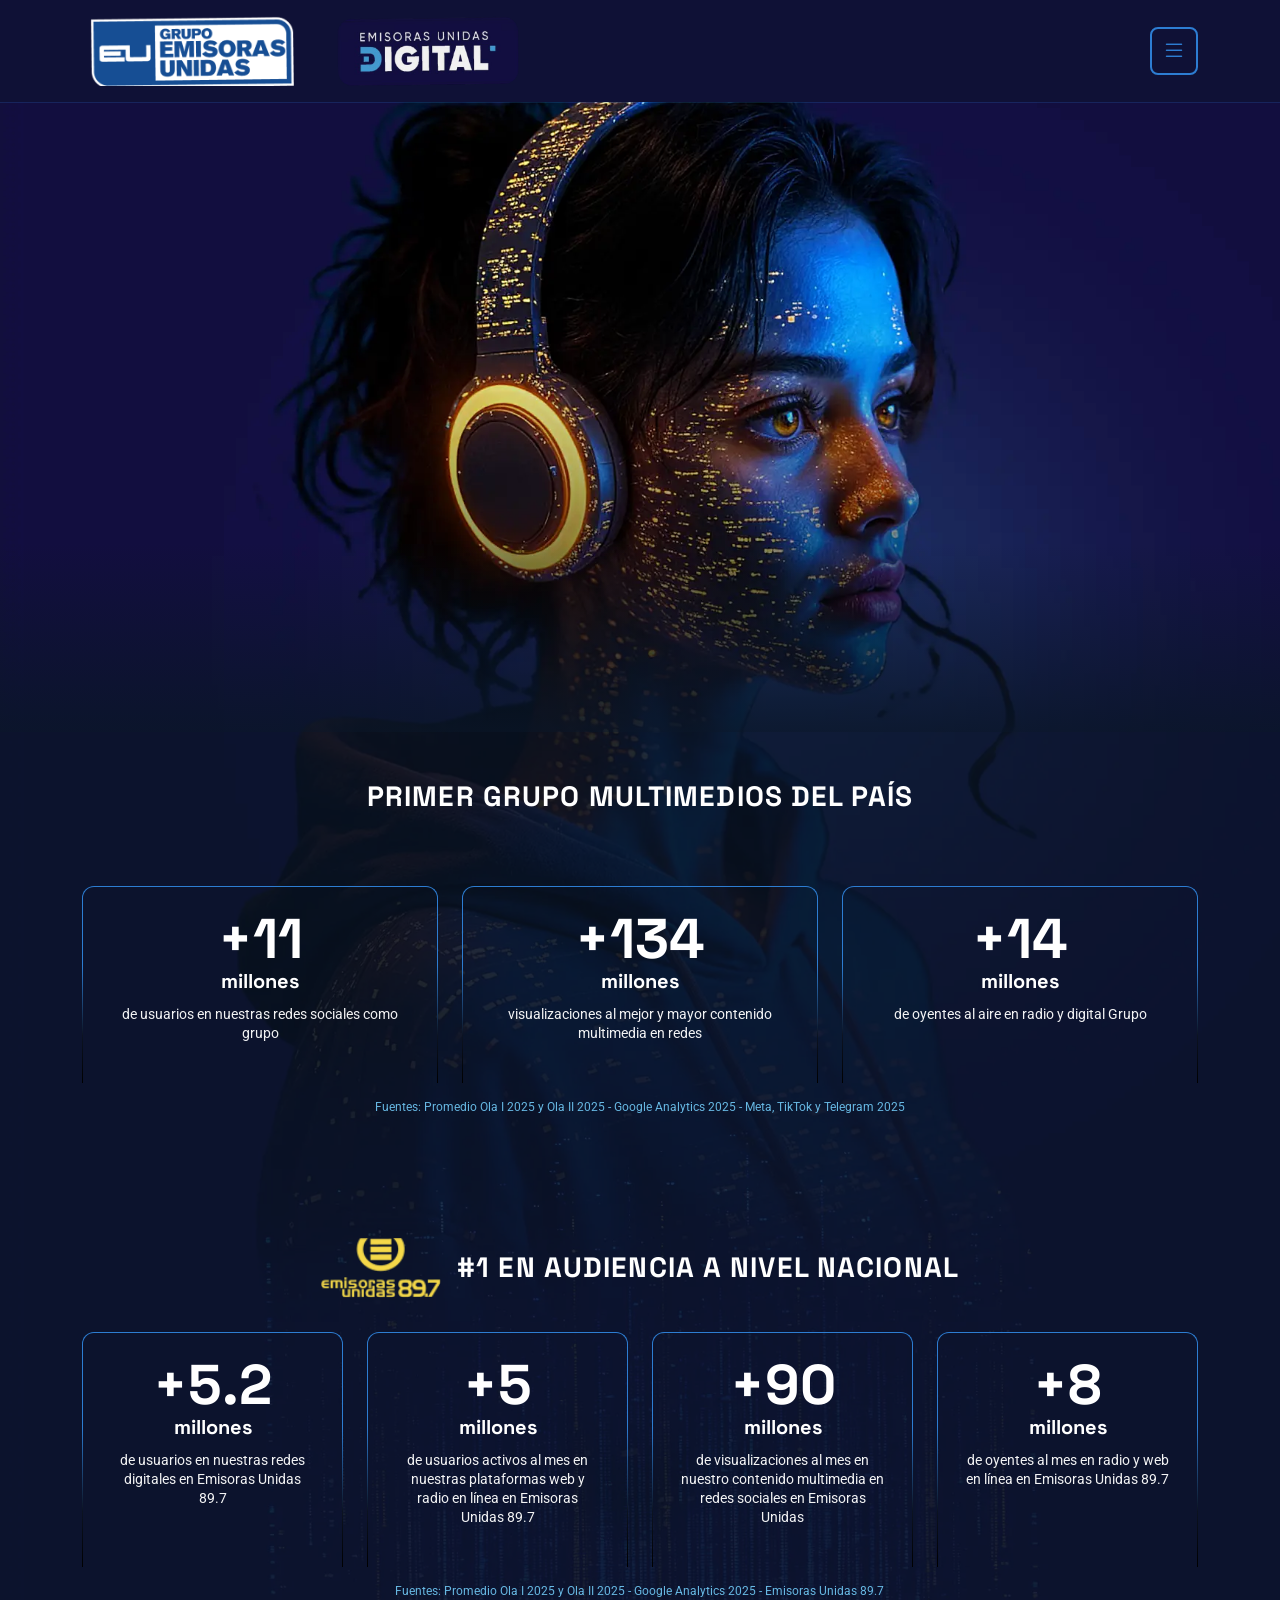
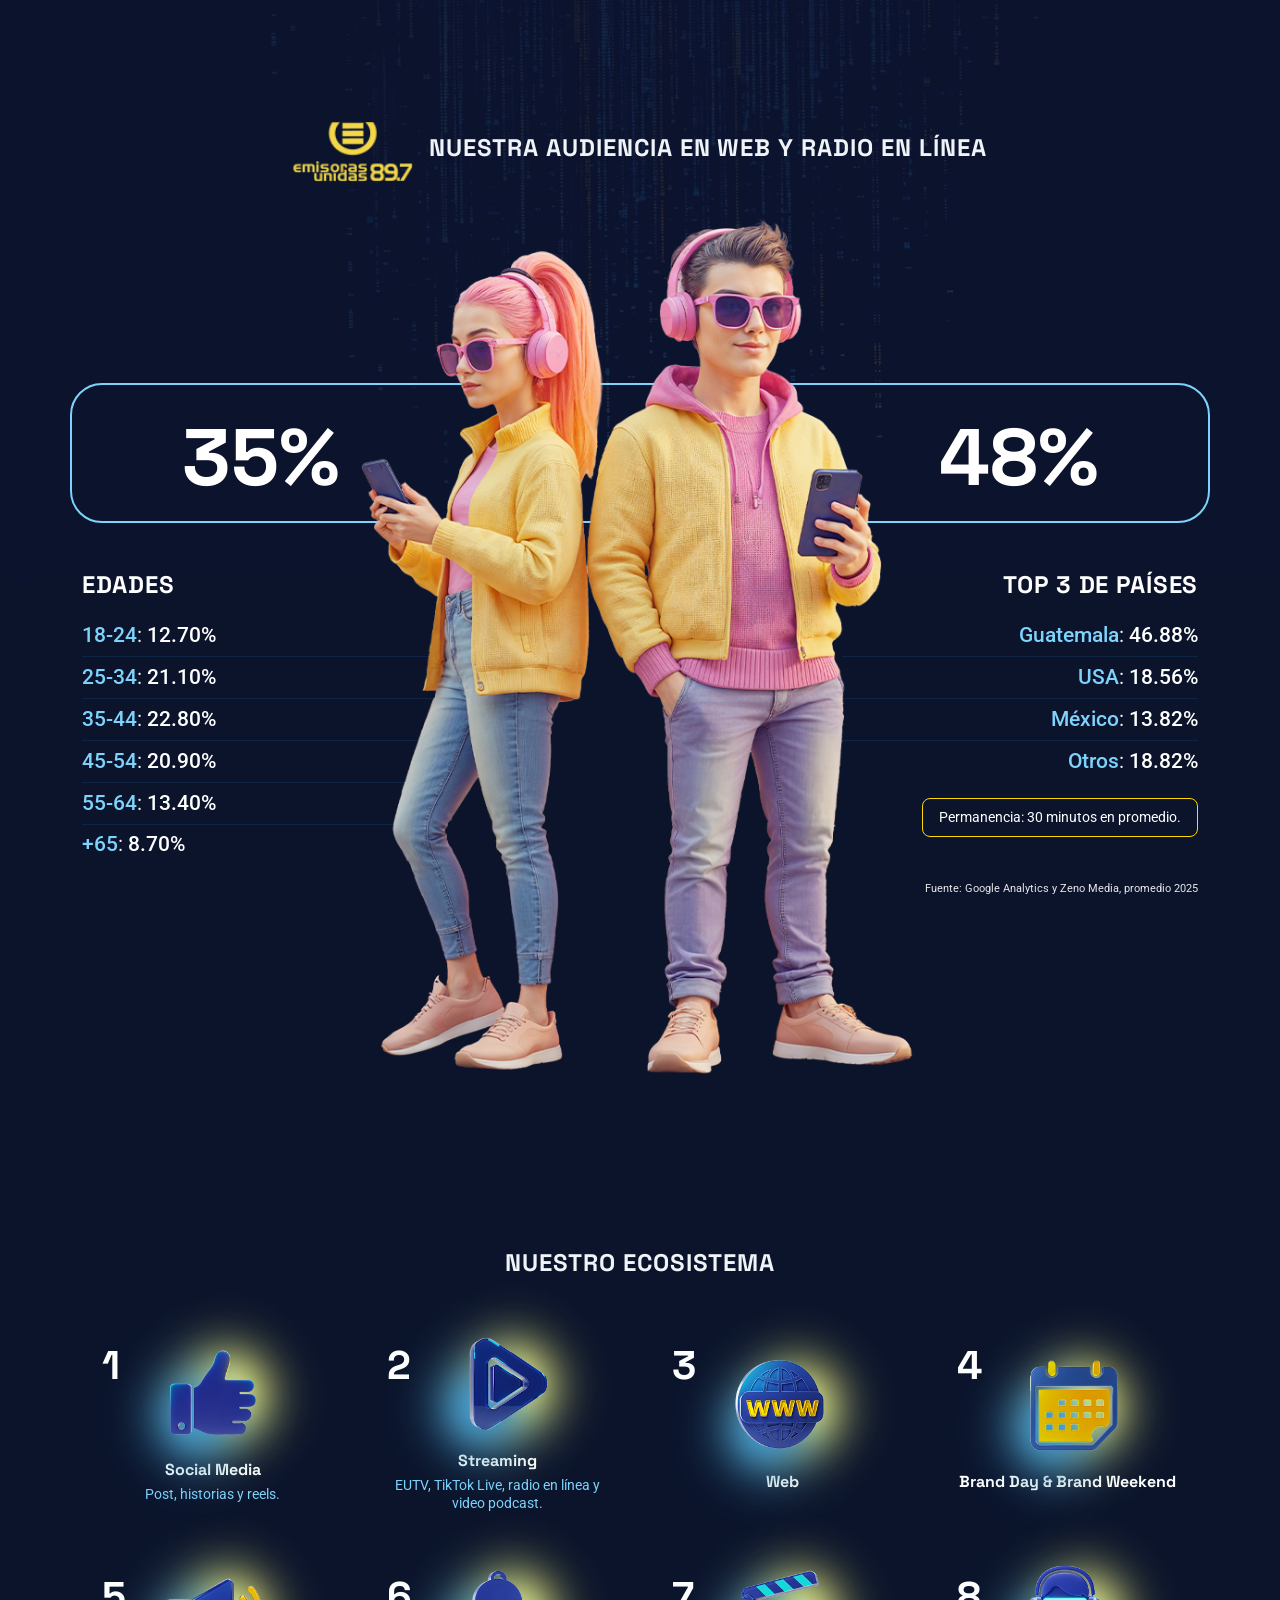
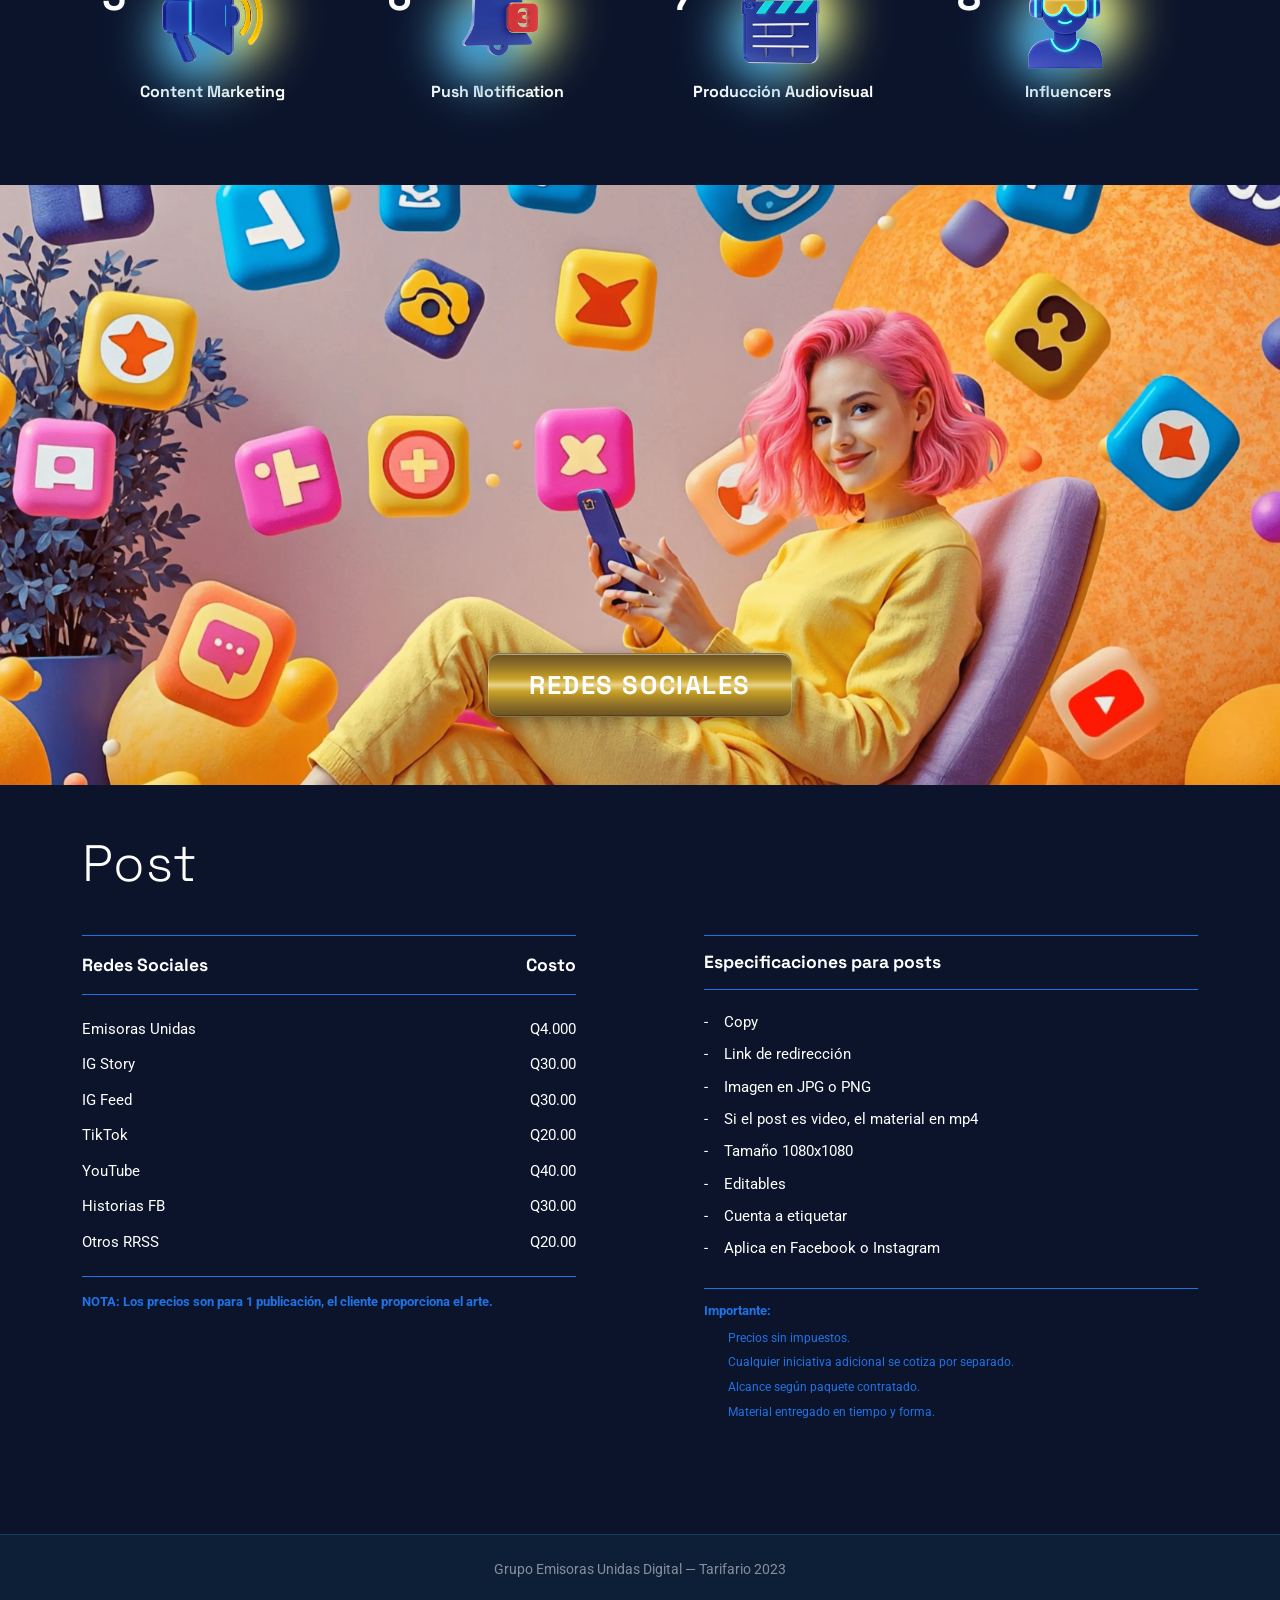
==== index.html @ c43a7ee8 "avannce tarifario" ====
<!DOCTYPE html>
<html lang="es">
<head>
  <meta charset="UTF-8">
  <meta name="viewport" content="width=device-width, initial-scale=1.0">
  <title>Tarifario 2023 — Grupo Emisoras Unidas Digital</title>
  <link rel="preconnect" href="https://fonts.googleapis.com">
  <link rel="preconnect" href="https://fonts.gstatic.com" crossorigin>
  <link href="https://fonts.googleapis.com/css2?family=Roboto:wght@300;400;700&family=Space+Grotesk:wght@400;500;600;700&display=swap" rel="stylesheet">
  <link href="https://cdn.jsdelivr.net/npm/bootstrap@5.3.3/dist/css/bootstrap.min.css" rel="stylesheet">
  <link href="https://cdn.jsdelivr.net/npm/bootstrap-icons@1.11.3/font/bootstrap-icons.min.css" rel="stylesheet">
  <link href="https://unpkg.com/aos@2.3.1/dist/aos.css" rel="stylesheet">
  <link rel="stylesheet" href="styles.css">
</head>
<body>

  <!-- ========== HEADER ========== -->
  <header class="tarifario-header">
    <div class="container">
      <div class="d-flex align-items-center justify-content-between flex-wrap gap-3 py-3 position-relative">
        <img src="./src/img/LP_EUD Home_07.png" alt="Grupo Emisoras Unidas Digital" class="tarifario-header__logo logo-1" width="220" height="70" />
        <img src="./src/img/LP_EUD Home_03.png" alt="Grupo Emisoras Unidas Digital" class="tarifario-header__logo logo-2" width="220" height="70" />
        <button type="button" class="tarifario-nav__toggle d-flex align-items-center justify-content-center" aria-label="Abrir menú" aria-expanded="false" aria-controls="tarifario-nav" id="tarifario-nav-toggle">
          <i class="bi bi-list tarifario-nav__icon" aria-hidden="true"></i>
        </button>
        <nav class="tarifario-nav" id="tarifario-nav" aria-label="Navegación principal">
          <ul class="tarifario-nav__list list-unstyled mb-0">
            <li><a href="index.html" class="tarifario-nav__link tarifario-nav__link--active">Ecosistema</a></li>
            <li><a href="index.html" class="tarifario-nav__link">RRSS</a></li>
            <li><a href="web.html" class="tarifario-nav__link">Web</a></li>
            <li><a href="streaming.html" class="tarifario-nav__link">Streaming</a></li>
            <li><a href="index.html" class="tarifario-nav__link">Podcast</a></li>
            <li><a href="index.html" class="tarifario-nav__link">Push</a></li>
            <li><a href="index.html" class="tarifario-nav__link">Influencers</a></li>
          </ul>
        </nav>
      </div>
    </div>
  </header>

 

  <main class="bg-home">
     <!-- ========== HERO ========== -->
  <section class="tarifario-hero" aria-label="Imagen principal">
    <!-- <div class="tarifario-hero__bg" style="--hero-bg: url('./src/img/bg-home.webp')"></div> -->
    <div class="tarifario-hero__overlay"></div>
  </section>
    <!-- ========== ESTADÍSTICAS 1 — Primer grupo multimedios ========== -->
    <section class="tarifario-section tarifario-section--dark tarifario-section--stats-primer">
      <div class="container">
        <div class="d-flex flex-column align-items-center gap-3 mb-4 justify-content-center">
          <h2 class="tarifario-section__title tarifario-section__title--stats text-center mb-4 mb-lg-5" data-aos="fade-up">PRIMER GRUPO MULTIMEDIOS DEL PAÍS</h2>
        </div>
        <div class="row g-4 justify-content-center">
          <div class="col-md-6 col-lg-4" data-aos="fade-up" data-aos-delay="50">
            <div class="stat-box stat-box--primer">
              <div class="stat-box__number">+11</div>
              <span class="stat-box__suffix">millones</span>
              <p class="stat-box__desc mb-0">de usuarios en nuestras redes sociales como grupo</p>
            </div>
          </div>
          <div class="col-md-6 col-lg-4" data-aos="fade-up" data-aos-delay="100">
            <div class="stat-box stat-box--primer">
              <div class="stat-box__number">+134</div>
              <span class="stat-box__suffix">millones</span>
              <p class="stat-box__desc mb-0">visualizaciones al mejor y mayor contenido multimedia en redes</p>
            </div>
          </div>
          <div class="col-md-6 col-lg-4" data-aos="fade-up" data-aos-delay="150">
            <div class="stat-box stat-box--primer">
              <div class="stat-box__number">+14</div>
              <span class="stat-box__suffix">millones</span>
              <p class="stat-box__desc mb-0">de oyentes al aire en radio y digital Grupo</p>
            </div>
          </div>
        </div>
        <p class="stat-block__sources text-center mt-3 mb-0">Fuentes: Promedio Ola I 2025 y Ola II 2025 - Google Analytics 2025 - Meta, TikTok y Telegram 2025</p>
      </div>
    </section>

    <!-- ========== ESTADÍSTICAS 2 — Audiencia nacional ========== -->
    <section class="tarifario-section tarifario-section--dark tarifario-section--stats-primer">
      <div class="container">
        <div class="d-flex align-items-center gap-3 mb-4 justify-content-center">
          <img src="./src/img/logo-emisoras-unidas.png" alt="" class="tarifario-section__logo" width="120" height="80" />
          <h2 class="tarifario-section__title tarifario-section__title--stats mb-0" data-aos="fade-right">#1 EN AUDIENCIA A NIVEL NACIONAL</h2>
        </div>
        <div class="row g-4">
          <div class="col-sm-6 col-lg-3" data-aos="fade-up" data-aos-delay="50">
            <div class="stat-box stat-box--primer">
              <div class="stat-box__number">+5.2</div>
              <span class="stat-box__suffix">millones</span>
              <p class="stat-box__desc mb-0">de usuarios en nuestras redes digitales en Emisoras Unidas 89.7</p>
            </div>
          </div>
          <div class="col-sm-6 col-lg-3" data-aos="fade-up" data-aos-delay="100">
            <div class="stat-box stat-box--primer">
              <div class="stat-box__number">+5</div>
              <span class="stat-box__suffix">millones</span>
              <p class="stat-box__desc mb-0">de usuarios activos al mes en nuestras plataformas web y radio en línea en Emisoras Unidas 89.7</p>
            </div>
          </div>
          <div class="col-sm-6 col-lg-3" data-aos="fade-up" data-aos-delay="150">
            <div class="stat-box stat-box--primer">
              <div class="stat-box__number">+90</div>
              <span class="stat-box__suffix">millones</span>
              <p class="stat-box__desc mb-0">de visualizaciones al mes en nuestro contenido multimedia en redes sociales en Emisoras Unidas</p>
            </div>
          </div>
          <div class="col-sm-6 col-lg-3" data-aos="fade-up" data-aos-delay="200">
            <div class="stat-box stat-box--primer">
              <div class="stat-box__number">+8</div>
              <span class="stat-box__suffix">millones</span>
              <p class="stat-box__desc mb-0">de oyentes al mes en radio y web en línea en Emisoras Unidas 89.7</p>
            </div>
          </div>
        </div>
        <p class="stat-block__sources text-center mt-3 mb-0">Fuentes: Promedio Ola I 2025 y Ola II 2025 - Google Analytics 2025 - Emisoras Unidas 89.7</p>
      </div>
    </section>

    <!-- ========== AUDIENCIA WEB Y RADIO ========== -->
    <section class="tarifario-section tarifario-section--dark">
      <div class="container">
        <div class="d-flex align-items-center gap-3 mb-4 justify-content-center">
          <img src="./src/img/logo-emisoras-unidas.png" alt="" class="tarifario-section__logo" width="120" 
          height="80" />
          <h2 class="tarifario-section__title text-center" data-aos="fade-up">NUESTRA AUDIENCIA EN WEB Y RADIO EN LÍNEA</h2>
        </div>
        <div class="row align-items-center g-4 mb-5 position-relative">
          <!-- <div class="col-lg-5" data-aos="fade-right">
            <div class="audience-visual position-relative rounded overflow-hidden">
              <img src="https://picsum.photos/seed/eud2/600/400" alt="Audiencia web y radio" class="w-100 h-100 object-fit-cover" />
              <div class="audience-visual__badge audience-visual__badge--left">42%</div>
              <div class="audience-visual__badge audience-visual__badge--right">58%</div>
            </div>
          </div> -->
          <div class="col-lg-12 align-items-center text-center position-relative">
            <img src="./src/img/personajes.png" alt="Audiencia web y radio" class="w-20 object-fit-cover z-2 position-relative img-personajes "  data-aos="fade-down" data-aos-delay="50" />
          </div>
          <div class="col-lg-12 position-absolute-from-lg">
            <div class="row g-4 audience-percentages-row border border-2 rounded-5 mb-5" id="audience-percentages">
              <div class="col-4 col-md-4" data-aos="fade-up" data-aos-delay="50">
                <h3 class="mb-3 display-1 text-center"><span class="audience-count" data-target="42">0</span>%</h3>
              </div>
              <div class="col-4 col-md-4">
              </div>
              <div class="col-4 col-md-4" data-aos="fade-up" data-aos-delay="50">
                <h3 class="mb-3 display-1 text-center"><span class="audience-count" data-target="58">0</span>%</h3>
              </div>

            </div>
            <div class="row g-4 audience-data-block">
              <div class="col-5 col-md-4" data-aos="fade-up" data-aos-delay="50">
                <h3 class="audience-block-title mb-3">EDADES</h3>
                <ul class="audience-list">
                  <li><span class="audience-list__label">18-24</span>: <span class="audience-list__value">12.70%</span></li>
                  <li><span class="audience-list__label">25-34</span>: <span class="audience-list__value">21.10%</span></li>
                  <li><span class="audience-list__label">35-44</span>: <span class="audience-list__value">22.80%</span></li>
                  <li><span class="audience-list__label">45-54</span>: <span class="audience-list__value">20.90%</span></li>
                  <li><span class="audience-list__label">55-64</span>: <span class="audience-list__value">13.40%</span></li>
                  <li><span class="audience-list__label">+65</span>: <span class="audience-list__value">8.70%</span></li>
                </ul>
              </div>
              <div class="col-2 col-md-4 d-flex flex-column align-items-center justify-content-center">
                
              </div>
              <div class="col-5 col-md-4 text-lg-end" data-aos="fade-up" data-aos-delay="100">
                <h3 class="audience-block-title mb-3 text-lg-end">TOP 3 DE PAÍSES</h3>
                <ul class="audience-list text-lg-end">
                  <li><span class="audience-list__label">Guatemala</span>: <span class="audience-list__value">46.88%</span></li>
                  <li><span class="audience-list__label">USA</span>: <span class="audience-list__value">18.56%</span></li>
                  <li><span class="audience-list__label">México</span>: <span class="audience-list__value">13.82%</span></li>
                  <li><span class="audience-list__label">Otros</span>: <span class="audience-list__value">18.82%</span></li>
                </ul>
                <p class="audience-permanencia mb-0">Permanencia: 30 minutos en promedio.</p>
                
              </div>
            </div>
            
            <p class="audience-fuente text-end mb-0 mt-3">Fuente: Google Analytics y Zeno Media, promedio 2025</p>
          </div>
        </div>
      </div>
    </section>

    <!-- ========== ECOSISTEMA ========== -->
    <section class="tarifario-section tarifario-section--dark" id="ecosistema">
      <div class="container">
        <h2 class="tarifario-section__title text-center mb-4 mb-lg-5" data-aos="fade-up">NUESTRO ECOSISTEMA</h2>
        <div class="row g-4 ecosystem-grid">
          <div class="col-6 col-md-3" data-aos="zoom-in" data-aos-delay="0" id="ecosistema-rrss">
            <a href="#redes-sociales" class="ecosystem-item ecosystem-item--link">
              <span class="ecosystem-item__num">1</span>
              <div class="ecosystem-item__icon-wrap">
                <!-- <i class="bi bi-hand-thumbs-up-fill ecosystem-item__icon"></i> -->
                <img src="./src/img/like.png" alt="Social Media" class="ecosystem-item__icon-img" 
                width="250" height="250" />
              </div>
              <span class="ecosystem-item__label">Social Media</span>
              <p class="ecosystem-item__desc">Post, historias y reels.</p>
            </a>
          </div>
          <div class="col-6 col-md-3" data-aos="zoom-in" data-aos-delay="50" id="ecosistema-streaming">
            <a href="streaming.html" class="ecosystem-item ecosystem-item--link">
              <span class="ecosystem-item__num">2</span>
              <div class="ecosystem-item__icon-wrap">
                <!-- <i class="bi bi-play-circle-fill ecosystem-item__icon"></i> -->
                <img src="./src/img/play.png" alt="Streaming" class="ecosystem-item__icon-img" 
                width="250" height="250" />

              </div>
              <span class="ecosystem-item__label">Streaming</span>
              <p class="ecosystem-item__desc">EUTV, TikTok Live, radio en línea y video podcast.</p>
            </a>
          </div>
          <div class="col-6 col-md-3" data-aos="zoom-in" data-aos-delay="100" id="ecosistema-web">
            <a href="web.html" class="ecosystem-item ecosystem-item--link">
              <span class="ecosystem-item__num">3</span>
              <div class="ecosystem-item__icon-wrap">
                <!-- <i class="bi bi-globe ecosystem-item__icon"></i> -->
                <img src="./src/img/www.png" alt="Web" class="ecosystem-item__icon-img" 
                width="250" height="250" />
              </div>
              <span class="ecosystem-item__label">Web</span>
            </a>
          </div>
          <div class="col-6 col-md-3" data-aos="zoom-in" data-aos-delay="150">
            <a href="#ecosistema" class="ecosystem-item ecosystem-item--link">
              <span class="ecosystem-item__num">4</span>
              <div class="ecosystem-item__icon-wrap">
                <!-- <i class="bi bi-calendar-event-fill ecosystem-item__icon"></i> -->
                <img src="./src/img/calendar.png" alt="Brand Day & Brand Weekend" class="ecosystem-item__icon-img" 
                width="250" height="250" />
              </div>
              <span class="ecosystem-item__label">Brand Day & Brand Weekend</span>
            </a>
          </div>
          <div class="col-6 col-md-3" data-aos="zoom-in" data-aos-delay="200">
            <a href="#ecosistema" class="ecosystem-item ecosystem-item--link">
              <span class="ecosystem-item__num">5</span>
              <div class="ecosystem-item__icon-wrap">
                <!-- <i class="bi bi-megaphone-fill ecosystem-item__icon"></i> -->
                <img src="./src/img/megafono.png" alt="Content Marketing" class="ecosystem-item__icon-img" 
                width="250" height="250" />
              </div>
              <span class="ecosystem-item__label">Content Marketing</span>
            </a>
          </div>
          <div class="col-6 col-md-3" data-aos="zoom-in" data-aos-delay="250" id="ecosistema-push">
            <a href="#ecosistema-push" class="ecosystem-item ecosystem-item--link">
              <span class="ecosystem-item__num">6</span>
              <div class="ecosystem-item__icon-wrap">
                <!-- <i class="bi bi-bell-fill ecosystem-item__icon"></i> -->
                <img src="./src/img/campana.png" alt="Push Notification" class="ecosystem-item__icon-img" 
                width="250" height="250" />
              </div>
              <span class="ecosystem-item__label">Push Notification</span>
            </a>
          </div>
          <div class="col-6 col-md-3" data-aos="zoom-in" data-aos-delay="300">
            <a href="#ecosistema" class="ecosystem-item ecosystem-item--link">
              <span class="ecosystem-item__num">7</span>
              <div class="ecosystem-item__icon-wrap">
                <!-- <i class="bi bi-camera-reels-fill ecosystem-item__icon"></i> -->
                <img src="./src/img/prod_audiovisual.png" alt="Producción Audiovisual" class="ecosystem-item__icon-img" 
                width="250" height="250" />
              </div>
              <span class="ecosystem-item__label">Producción Audiovisual</span>
            </a>
          </div>
          <div class="col-6 col-md-3" data-aos="zoom-in" data-aos-delay="350" id="ecosistema-influencers">
            <a href="#ecosistema-influencers" class="ecosystem-item ecosystem-item--link">
              <span class="ecosystem-item__num">8</span>
              <div class="ecosystem-item__icon-wrap">
                <!-- <i class="bi bi-person-badge-fill ecosystem-item__icon"></i> -->
                <img src="./src/img/influencer.png" alt="Influencers" class="ecosystem-item__icon-img" 
                width="250" height="250" />
              </div>
              <span class="ecosystem-item__label">Influencers</span>
            </a>
          </div>
        </div>
      </div>
    </section>

    

    <!-- ========== REDES SOCIALES (visual) ========== -->
    <section class="tarifario-section tarifario-section--social" id="redes-sociales" aria-label="Redes sociales">
      <div class="tarifario-social-bg" style="--social-bg: url('./src/img/rrss.webp')"></div>
      <div class="tarifario-social-overlay"></div>
      <div class="tarifario-social-title-wrap">
        
        <h2 class="tarifario-social-title" data-aos="fade-up">REDES SOCIALES</h2>
      </div>
    </section>

    <!-- ========== POST — Precios y requerimientos (diseño referencia) ========== -->
    <section class="tarifario-section tarifario-section--dark post-block">
      <div class="container">
        <h2 class="post-block__title" data-aos="fade-up">Post</h2>
        <div class="post-block__grid">
          <div class="post-block__col post-block__col--tarifario" data-aos="fade-right">
            <div class="post-block__line"></div>
            <div class="post-block__header-row pb-2">
              <span class="post-block__header">Redes Sociales</span>
              <span class="post-block__header post-block__header--right">Costo</span>
            </div>
            <div class="post-block__line"></div>
            <ul class="post-block__list post-block__list--prices">
              <li><span>Emisoras Unidas </span><span>Q4.000</span></li>
              <li><span>IG Story</span><span>Q30.00</span></li>
              <li><span>IG Feed</span><span>Q30.00</span></li>
              <li><span>TikTok</span><span>Q20.00</span></li>
              <li><span>YouTube</span><span>Q40.00</span></li>
              <li><span>Historias FB</span><span>Q30.00</span></li>
              <li><span>Otros RRSS</span><span>Q20.00</span></li>
            </ul>
            <div class="post-block__line"></div>
            <p class="post-block__nota">NOTA: Los precios son para 1 publicación, el cliente proporciona el arte.</p>
          </div>
          <div class="post-block__col post-block__col--specs" data-aos="fade-left">
            <div class="post-block__line"></div>
            <h3 class="post-block__subtitle pb-2">Especificaciones para posts</h3>
            <div class="post-block__line"></div>
            <ul class="post-block__list post-block__list--bullets">
              <li>Copy</li>
              <li>Link de redirección</li>
              <li>Imagen en JPG o PNG</li>
              <li>Si el post es video, el material en mp4</li>
              <li>Tamaño 1080x1080</li>
              <li>Editables</li>
              <li>Cuenta a etiquetar</li>
              <li>Aplica en Facebook o Instagram</li>
            </ul>
            <div class="post-block__importante">
              <div class="post-block__line"></div>
              <p class="post-block__importante-title">Importante:</p>
              <ol class="post-block__list post-block__list--numbered">
                <li>Precios sin impuestos.</li>
                <li>Cualquier iniciativa adicional se cotiza por separado.</li>
                <li>Alcance según paquete contratado.</li>
                <li>Material entregado en tiempo y forma.</li>
              </ol>
            </div>
            
          </div>
        </div>
        
      </div>
    </section>
  </main>

  <footer class="tarifario-footer py-4">
    <div class="container text-center text-white-50 small">
      <p class="mb-0">Grupo Emisoras Unidas Digital — Tarifario 2023</p>
    </div>
  </footer>

  <script src="https://cdn.jsdelivr.net/npm/bootstrap@5.3.3/dist/js/bootstrap.bundle.min.js"></script>
  <script src="https://unpkg.com/aos@2.3.1/dist/aos.js"></script>
  <script>
    document.addEventListener('DOMContentLoaded', function () {
      AOS.init({ offset: 40, duration: 500, once: true });

      var toggle = document.getElementById('tarifario-nav-toggle');
      var nav = document.getElementById('tarifario-nav');
      if (!toggle || !nav) return;

      function openMenu() {
        nav.classList.add('tarifario-nav--open');
        toggle.setAttribute('aria-expanded', 'true');
        toggle.setAttribute('aria-label', 'Cerrar menú');
        toggle.querySelector('.tarifario-nav__icon').classList.remove('bi-list');
        toggle.querySelector('.tarifario-nav__icon').classList.add('bi-x');
      }

      function closeMenu() {
        nav.classList.remove('tarifario-nav--open');
        toggle.setAttribute('aria-expanded', 'false');
        toggle.setAttribute('aria-label', 'Abrir menú');
        toggle.querySelector('.tarifario-nav__icon').classList.add('bi-list');
        toggle.querySelector('.tarifario-nav__icon').classList.remove('bi-x');
      }

      toggle.addEventListener('click', function () {
        if (nav.classList.contains('tarifario-nav--open')) closeMenu();
        else openMenu();
      });

      nav.querySelectorAll('.tarifario-nav__link').forEach(function (link) {
        link.addEventListener('click', function () {
          closeMenu();
        });
      });

      document.addEventListener('click', function (e) {
        if (nav.classList.contains('tarifario-nav--open') && !nav.contains(e.target) && !toggle.contains(e.target)) {
          closeMenu();
        }
      });

      /* Animación 42% y 58%: de 0 al valor final al hacer foco, una sola vez */
      var audienceBlock = document.getElementById('audience-percentages');
      if (audienceBlock && typeof IntersectionObserver !== 'undefined') {
        var countEls = audienceBlock.querySelectorAll('.audience-count');
        var duration = 1400;
        var ran = false;

        function animateValue(el, target) {
          var start = 0;
          var startTime = null;
          target = parseInt(target, 10) || 0;

          function step(timestamp) {
            if (!startTime) startTime = timestamp;
            var elapsed = timestamp - startTime;
            var progress = Math.min(elapsed / duration, 1);
            var easeOut = 1 - Math.pow(1 - progress, 2);
            var current = Math.round(easeOut * target);
            el.textContent = current;
            if (progress < 1) requestAnimationFrame(step);
          }
          requestAnimationFrame(step);
        }

        var observer = new IntersectionObserver(function (entries) {
          entries.forEach(function (entry) {
            if (!entry.isIntersecting || ran) return;
            ran = true;
            countEls.forEach(function (el) {
              var target = el.getAttribute('data-target');
              if (target) animateValue(el, target);
            });
            observer.disconnect();
          });
        }, { threshold: 0.2, rootMargin: '0px' });

        observer.observe(audienceBlock);
      }
    });
  </script>
</body>
</html>
---- styles.css ----
/* ========== Tarifario — Grupo Emisoras Unidas Digital ========== */
:root {
  --tarifario-bg: #0f1136;
  --tarifario-bg-card: #0d1f36;
  --tarifario-bg-content: #0d1321;
  --tarifario-border: #2d7dd2;
  --tarifario-accent: #f59e0b;
  --tarifario-accent-pink: #ec4899;
  --tarifario-text: #f0f4f8;
  --tarifario-text-muted: #94a3b8;
  --tarifario-font-title: 'Space Grotesk', sans-serif;
  --tarifario-font-body: 'Roboto', sans-serif;
  --post-accent: #2073E5;
}

/* ---------- Estilos transversales (compartidos: index.html, web.html, etc.) ----------
   Reutilizables:
   - .content-block-dark: bloque con fondo navy (--tarifario-bg-content)
   - .section-title-hero: título grande blanco con tipografía título
   - .section-title-hero__line: línea corta horizontal (ej. delante de "y DSP")
   - .two-col-text: grid 2 columnas en desktop para párrafos
   - .two-col-text p / .two-col-text strong: texto y negrita
   - .content-divider: línea horizontal fina al final de un bloque
   - .section-badge / .section-badge__icon: badge esquina (texto + icono circular)
   - .overlay-label: etiqueta superpuesta sobre imagen (fondo gris, texto blanco)
   - Variable --tarifario-bg-content: fondo azul oscuro para bloques de contenido
*/
.content-block-dark {
  background-color: var(--tarifario-bg-content);
  color: var(--tarifario-text);
  padding: 2.5rem 0;
}
.section-title-hero {
  font-family: var(--tarifario-font-title);
  font-weight: 700;
  font-size: clamp(1.75rem, 4vw, 2.75rem);
  line-height: 1.2;
  color: #fff;
  margin: 0 0 1.5rem 0;
  text-align: left;
}
.section-title-hero__line {
  display: inline-block;
  width: 2rem;
  height: 2px;
  background-color: #fff;
  vertical-align: middle;
  margin-right: 0.35rem;
}
.two-col-text {
  display: grid;
  gap: 1.5rem;
  margin-bottom: 0;
}
@media (min-width: 992px) {
  .two-col-text {
    grid-template-columns: 1fr 1fr;
    gap: 2rem;
  }
}
.two-col-text p {
  font-family: var(--tarifario-font-body);
  font-size: 1rem;
  line-height: 1.6;
  color: rgba(255, 255, 255, 0.95);
  margin: 0;
}
.two-col-text strong {
  font-weight: 700;
  color: #fff;
}
.content-divider {
  height: 1px;
  background-color: rgba(255, 255, 255, 0.3);
  margin: 2rem 0 0 0;
  border: 0;
}
.section-badge {
  position: absolute;
  top: 0;
  right: 0;
  display: flex;
  align-items: center;
  font-family: var(--tarifario-font-title);
  font-weight: 700;
  font-size: 0.875rem;
  color: #fff;
}
.section-badge__icon {
  width: 40px;
  height: 40px;
  border-radius: 50%;
  background: linear-gradient(135deg, rgba(45, 125, 210, 0.6) 0%, rgba(45, 125, 210, 0.9) 100%);
  border: 1px solid rgba(255, 255, 255, 0.3);
  display: flex;
  align-items: center;
  justify-content: center;
  font-size: 0.6rem;
  font-weight: 700;
  color: #fff;
  text-align: center;
  line-height: 1.1;
}
.overlay-label {
  position: absolute;
  background-color: rgba(40, 40, 50, 0.85);
  color: #fff;
  font-family: var(--tarifario-font-title);
  font-weight: 700;
  font-size: 1rem;
  padding: 0.5rem 1rem;
  border-radius: 8px;
  display: inline-flex;
  align-items: center;
  justify-content: center;
}

*,
*::before,
*::after { box-sizing: border-box; }

body {
  margin: 0;
  padding: 0;
  font-family: var(--tarifario-font-body);
  font-weight: 400;
  color: var(--tarifario-text);
  background-color: var(--tarifario-bg);
  /* Ruta relativa al CSS: tarifario/styles.css → imagen en tarifario/src/img/bg-home.webp */
  
  background-attachment: scroll;
  min-height: 100vh;
}



main.bg-home {
  background-image: url('./src/img/bg-home.webp');
  background-size: 670px;
  background-position: center -30px;
  background-repeat: no-repeat;
  background-color: var(--tarifario-bg) ; 
  overflow-x: hidden;
}
@media (min-width: 992px) {
  main.bg-home {
    background-size: 100%;
    background-position: center -100px;
  }

}

.tarifario-header__logo.logo-1 {
  width: 120px;
  height: 40px;
}

.tarifario-header__logo.logo-2 {
  width: 120px;
  height: 40px;
}

@media (min-width: 768px) {
  main {
    background-size: 800px;
    background-position: center -30px;
  }
}

@media (min-width: 992px) {
  main {
    background-size: 1200px;
    background-position: top center;
  }
  .tarifario-header__logo.logo-1 {
    width: 220px;
    height: 70px;
  }
  
  .tarifario-header__logo.logo-2 {
    width: 220px;
    height: 70px;
  }
}



/* ---------- Header (sticky) ---------- */
.tarifario-header {
  position: sticky;
  top: 0;
  z-index: 1000;
  background-color: var(--tarifario-bg);
  box-shadow: 0 1px 0 rgba(45, 125, 210, 0.2);
}

.tarifario-header .container > div {
  position: relative;
}

.tarifario-header__logo {
  height: auto;
  max-height: 80px;
  object-fit: contain;
}

.tarifario-header__title {
  font-family: var(--tarifario-font-title);
  font-weight: 700;
  font-size: 1.5rem;
  letter-spacing: 0.05em;
  color: var(--tarifario-text);
}

/* ---------- Menú hamburguesa y desplegable ---------- */
.tarifario-nav__toggle {
  width: 48px;
  height: 48px;
  margin-left: auto;
  padding: 0;
  background-color: transparent;
  border: 2px solid var(--tarifario-border);
  border-radius: 8px;
  color: var(--tarifario-border);
  cursor: pointer;
  transition: background-color 0.2s ease, color 0.2s ease;
}

.tarifario-nav__toggle:hover {
  background-color: rgba(45, 125, 210, 0.15);
  color: var(--tarifario-text);
}

.tarifario-nav__icon {
  font-size: 1.5rem;
}

.tarifario-nav {
  position: absolute;
  top: 100%;
  right: 0;
  margin-top: 0.5rem;
  min-width: 220px;
  padding: 1rem 1.25rem;
  background-color: var(--tarifario-bg);
  border: 2px solid var(--tarifario-border);
  border-radius: 12px;
  box-shadow: 0 8px 24px rgba(0, 0, 0, 0.4);
  opacity: 0;
  visibility: hidden;
  pointer-events: none;
  transition: opacity 0.2s ease, visibility 0.2s ease;
  z-index: 1000;
}

.tarifario-nav--open {
  opacity: 1;
  visibility: visible;
  pointer-events: auto;
}

.tarifario-nav__list {
  display: flex;
  flex-direction: column;
  gap: 0.25rem;
}

.tarifario-nav__link {
  display: block;
  padding: 0.6rem 0.75rem;
  font-family: var(--tarifario-font-title);
  font-weight: 700;
  font-size: 1rem;
  letter-spacing: 0.03em;
  color: var(--tarifario-text);
  text-decoration: none;
  border-radius: 8px;
  transition: background-color 0.2s ease, color 0.2s ease;
}

.tarifario-nav__link:hover {
  background-color: rgba(45, 125, 210, 0.2);
  color: var(--tarifario-text);
}

.tarifario-nav__link--active {
  background-color: rgba(45, 125, 210, 0.35);
  color: #7dd3fc;
}

@media (min-width: 576px) {
  .tarifario-header__title { font-size: 1.75rem; }
}

/* ---------- Hero ---------- */
.tarifario-hero {
  position: relative;
  min-height: 350px;
  /* Sin fondo sólido para que se vea bg-home.webp del body */
  background-color: transparent;
}

@media (min-width: 992px) {
  .tarifario-hero {
    min-height: 630px;
    /* Sin fondo sólido para que se vea bg-home.webp del body */
  }
}

.tarifario-hero__bg {
  position: absolute;
  inset: 0;
  background-image: var(--hero-bg);
  background-size: cover;
  background-position: top;
}

.tarifario-hero__overlay {
  position: absolute;
  background: linear-gradient(180deg, rgba(20, 15, 67, 0) 0%, rgba(10, 22, 40, 0.85) 100%);
  height: 30%;
  bottom: 0;
  left: 0;
  right: 0; 
  width: 100%;
}

@media (min-width: 768px) {
  .tarifario-hero { min-height: 380px; }
}

@media (min-width: 992px) {
  .tarifario-hero { min-height: 630px; }
}

/* ---------- Secciones ---------- */
.tarifario-section {
  padding-top: 3rem;
  padding-bottom: 4rem;
}

.tarifario-section--dark {
  /* Semi-transparente para que se vea el fondo bg-home.webp del body */
  background-color: rgba(10, 22, 40, 0.72);
}

.tarifario-section__title {
  font-family: var(--tarifario-font-title);
  font-weight: 700;
  font-size: 1.25rem;
  letter-spacing: 0.04em;
  color: var(--tarifario-text);
  text-transform: uppercase;
}

.tarifario-section__title--light {
  color: #fff;
  text-shadow: 0 2px 8px rgba(0, 0, 0, 0.5);
}

.tarifario-section__logo {
  flex-shrink: 0;
  object-fit: contain;
}

@media (min-width: 768px) {
  .tarifario-section__title { font-size: 1.5rem; }
}

.img-personajes {
  max-width: 50%;
  margin: 0 auto;
}

/* ---------- Cajas de estadísticas ---------- */
.stat-box {
  padding: 1.25rem 1.5rem;
  background-color: transparent;
  border: 2px solid var(--tarifario-border);
  border-radius: 12px;
  height: 100%;
  text-align: center;
  transition: box-shadow 0.2s ease, transform 0.2s ease;
}

.stat-box:hover {
  box-shadow: 0px -12px 13px -7px rgba(45, 125, 210, 0.25);
  transform: translateY(-2px);
}

.stat-box__number {
  font-family: var(--tarifario-font-title);
  font-weight: 700;
  font-size: 1.5rem;
  color: var(--tarifario-accent);
  margin-bottom: 0.5rem;
  line-height: 1.2;
}

.stat-box__desc {
  font-size: 0.875rem;
  color: var(--tarifario-text-muted);
  line-height: 1.4;
}

/* Primer bloque "PRIMER GRUPO MULTIMEDIOS": bordes difuminados abajo + font sizes del diseño */
.tarifario-section--stats-primer .tarifario-section__title--stats {
  font-size: 1.5rem;
  font-weight: 700;
  color: #fff;
}

.tarifario-section--stats-primer .stat-box--primer {
  padding: 1.5rem 1.75rem 2.5rem;
  background: none;
  border: 1px solid var(--tarifario-border);
  border-bottom: none;
  border-radius: 12px 12px 0 0;
  position: relative;
  text-align: center;
  overflow: visible;
}

/* Gradiente superpuesto al borde: ::before = borde superior, ::after = borde izquierdo */
.tarifario-section--stats-primer .stat-box--primer::before {
  content: '';
  position: absolute;
  bottom: 0;
  left: -1px;
  width: 1px;
  height: 60%;
  background: linear-gradient(180deg, var(--tarifario-border) 0%, #0c1322 60%, #000000 100%);
  z-index: 0;
}

.tarifario-section--stats-primer .stat-box--primer::after {
  content: '';
  position: absolute;
  right: -1px;
  bottom: 0;
  width: 1px;
  height: 60%;
  background: linear-gradient(180deg, var(--tarifario-border) 0%, #0c1322 60%, #000000 100%);
  z-index: 0;
}

/* Texto pequeño celeste de fuentes (debajo de las cards) */
.stat-block__sources {
  font-size: 0.7rem;
  color: #67b8e3;
  line-height: 1.4;
  max-width: 90%;
  margin-left: auto;
  margin-right: auto;
}

@media (min-width: 768px) {
  .stat-block__sources { font-size: 0.75rem; }
}

.tarifario-section--stats-primer .stat-box--primer .stat-box__number {
  font-size: 3rem;
  color: #fff;
  margin-bottom: 0.15rem;
  line-height: 1;
}

.tarifario-section--stats-primer .stat-box--primer .stat-box__suffix {
  display: block;
  font-family: var(--tarifario-font-title);
  font-weight: 700;
  font-size: 1.15rem;
  color: #fff;
  margin-bottom: 0.75rem;
  line-height: 1.2;
  text-align: center;
}

.tarifario-section--stats-primer .stat-box--primer .stat-box__desc {
  font-size: 0.8rem;
  font-weight: 400;
  color: rgba(255, 255, 255, 0.95);
  line-height: 1.4;
}

@media (min-width: 576px) {
  .stat-box__number { font-size: 1.75rem; }
}

@media (min-width: 768px) {
  .tarifario-section--stats-primer .tarifario-section__title--stats { font-size: 1.75rem; }
  .tarifario-section--stats-primer .stat-box--primer .stat-box__number { font-size: 3.5rem; }
  .tarifario-section--stats-primer .stat-box--primer .stat-box__suffix { font-size: 1.25rem; }
  .tarifario-section--stats-primer .stat-box--primer .stat-box__desc { font-size: 0.85rem; }
}

/* ---------- Audiencia ---------- */
.tarifario-subtitle {
  font-family: var(--tarifario-font-title);
  font-weight: 700;
  font-size: 1rem;
  letter-spacing: 0.03em;
  color: var(--tarifario-border);
  text-transform: uppercase;
}

.tarifario-list {
  list-style: none;
  padding-left: 0;
  margin-bottom: 0;
  font-size: 0.9rem;
  color: var(--tarifario-text-muted);
}

.tarifario-list li {
  padding: 0.35rem 0;
  border-bottom: 1px solid rgba(45, 125, 210, 0.2);
}

.tarifario-list li:last-child { border-bottom: none; }

.audience-visual {
  min-height: 200px;
}

.audience-visual__badge {
  position: absolute;
  top: 50%;
  transform: translateY(-50%);
  font-family: var(--tarifario-font-title);
  font-weight: 700;
  font-size: 2rem;
  color: #fff;
  text-shadow: 0 2px 8px rgba(0, 0, 0, 0.6);
  padding: 0.5rem 0.75rem;
  background-color: rgba(10, 22, 40, 0.7);
  border-radius: 8px;
}

.audience-visual__badge--left { left: 1rem; }
.audience-visual__badge--right { right: 1rem; }

/* Solo position absolute desde 992px; en mobile fluye en el documento */
.position-absolute-from-lg {
  position: static;
}
@media (min-width: 992px) {
  .position-absolute-from-lg {
    position: absolute;
  }
}

/* Contenedor 42% / 58%: borde celeste como los titulares EDADES / TOP 3 */
.audience-percentages-row {
  border-color: #7dd3fc !important;
}

.audience-percentages-row .display-1 {
  color: #fff;
  font-family: var(--tarifario-font-title);
  font-weight: 700;
}

/* Bloque EDADES / TOP 3 DE PAÍSES: colores y tamaños según diseño */
.audience-data-block .audience-block-title {
  font-family: var(--tarifario-font-title);
  font-weight: 700;
  font-size: 1.35rem;
  letter-spacing: 0.03em;
  color: #fff;
  text-transform: uppercase;
}

.audience-list {
  list-style: none;
  padding-left: 0;
  margin-bottom: 0;
  font-size: 0.95rem;
}

.audience-list li {
  padding: 0.3rem 0;
  border-bottom: 1px solid rgba(45, 125, 210, 0.15);
}

.audience-list li:last-child { border-bottom: none; }

.audience-list__label {
  color: #7dd3fc;
  font-family: var(--tarifario-font-body);
  font-weight: 500;
}

.audience-list__value {
  color: #fff;
  font-family: var(--tarifario-font-body);
  font-weight: 500;
}

.audience-permanencia {
  font-size: 0.85rem;
  color: #fff;
  padding: 0.5rem 1rem;
  border: 1px solid #ffd700;
  border-radius: 8px;
  max-width: 100%;
}

.audience-fuente {
  font-size: 0.65rem;
  color: rgba(255, 255, 255, 0.9);
}

@media (min-width: 768px) {
  .audience-data-block .audience-block-title { font-size: 1.5rem; }
  .audience-list { font-size: 1.3rem; }
  .audience-permanencia { font-size: 0.9rem; margin-top: 1rem; display: inline-block; }
  .audience-fuente { font-size: 0.7rem; }
}

/* ---------- Ecosistema ---------- */
.ecosystem-item {
  position: relative;
  display: flex;
  flex-direction: column;
  align-items: center;
  justify-content: center;
  gap: 0.35rem;
  padding: 1.5rem 1rem 1.25rem;
  background-color: transparent;
  height: 100%;
  min-height: 160px;
  text-align: center;
}

/* Enlace que envuelve toda la tarjeta (Web, Streaming) */
a.ecosystem-item--link {
  text-decoration: none;
  color: inherit;
  transition: transform 0.25s ease, box-shadow 0.25s ease;
  border-radius: 12px;
}
a.ecosystem-item--link:hover {
  color: inherit;
  transform: scale(1.05) translateY(-4px);
  box-shadow: 0 12px 24px rgba(0, 0, 0, 0.35);
}
a.ecosystem-item--link:focus {
  color: inherit;
  outline: 2px solid var(--tarifario-border);
  outline-offset: 2px;
}

/* Número: esquina superior izquierda, blanco, grande */
.ecosystem-item__num {
  position: absolute;
  top: 1rem;
  left: 1rem;
  font-family: var(--tarifario-font-title);
  font-weight: 700;
  font-size: 2.25rem;
  line-height: 1;
  color: #fff;
}

.ecosystem-item__icon {
  font-size: 2.25rem;
  color: var(--tarifario-border);
}

/* Contenedor del icono Web con destello (burbujas azul y amarilla) */
.ecosystem-item__icon-wrap {
  position: relative;
  display: inline-flex;
  align-items: center;
  justify-content: center;
  width: 6rem;
  height: 6rem;
}

.ecosystem-item__icon-img {
  
  position: relative;
  z-index: 1;
}

.ecosystem-item__icon-wrap .ecosystem-item__icon {
  position: relative;
  z-index: 1;
  filter: drop-shadow(0 4px 8px rgba(0, 0, 0, 0.4)) drop-shadow(0 2px 4px rgba(0, 0, 0, 0.3));
}



.ecosystem-item__label {
  font-family: var(--tarifario-font-title);
  font-size: 0.95rem;
  font-weight: 700;
  text-align: center;
  color: #fff;
  line-height: 1.2;
}

/* Texto de baja: solo en cards 1 y 2, azul claro suave */
.ecosystem-item__desc {
  margin: 0;
  font-size: 0.8rem;
  font-weight: 400;
  color: #7dd3fc;
  line-height: 1.35;
  max-width: 100%;
}

@media (min-width: 768px) {
  .ecosystem-item__num { font-size: 2.5rem; top: 1.25rem; left: 1.25rem; }
  .ecosystem-item__icon { font-size: 2.5rem; }
  .ecosystem-item__label { font-size: 1rem; }
  .ecosystem-item__desc { font-size: 0.85rem; }
}

/* ---------- Redes sociales (visual full width) ---------- */
.tarifario-section--social {
  position: relative;
  padding-top: 0;
  padding-bottom: 0;
  min-height: 240px;
  display: flex;
  align-items: flex-end;
}

.tarifario-social-bg {
  position: absolute;
  inset: 0;
  background-image: var(--social-bg);
  background-size: cover;
  background-position: center;
}

.tarifario-social-overlay {
  position: absolute;
  inset: 0;
  /* background: linear-gradient(180deg, rgba(245, 158, 11, 0.2) 0%, rgba(10, 22, 40, 0.5) 60%, rgba(10, 22, 40, 0.75) 100%); */
}

/* Título al bottom con apariencia cristal: opacidad + difuminado sobre la imagen */
.tarifario-social-title-wrap {
  position: relative;
  z-index: 2;
  width: 100%;
  padding: 1rem 1.5rem 1.25rem;
  display: flex;
  align-items: center;
  justify-content: center;
  margin-bottom: 3rem;
}

/* Botón REDES SOCIALES: look metálico dorado-bronce, tipo píldora */
.tarifario-social-title {
  margin: 0;
  padding: 0.85rem 2.25rem;
  font-family: var(--tarifario-font-title);
  font-weight: 700;
  font-size: 1.35rem;
  letter-spacing: 0.06em;
  color: #fff;
  text-align: center;
  text-transform: uppercase;
  border-radius: 10px;
  /* Degradado metálico: centro más claro (dorado), bordes superior/inferior más oscuros (bronce) */
  background: linear-gradient(
    180deg,
    #6b5220 0%,
    #8f7028 18%,
    #c9a227 40%,
    #e8d48a 50%,
    #c9a227 60%,
    #8f7028 82%,
    #6b5220 100%
  );
  border: 1px solid rgba(255, 255, 255, 0.2);
  box-shadow:
    0 4px 16px rgba(0, 0, 0, 0.35),
    inset 0 1px 0 rgba(255, 255, 255, 0.45),
    inset 0 -1px 0 rgba(0, 0, 0, 0.2);
}

@media (min-width: 768px) {
  .tarifario-section--social { min-height: 600px; }
  .tarifario-social-title { font-size: 1.6rem; padding: 1rem 2.5rem; }
}

/* ---------- Post (diseño referencia: título grande, 2 columnas, NOTA e Importante en azul) ---------- */
.post-block {
  --post-accent: #2073E5;
}

.post-block__title {
  font-family: var(--tarifario-font-title);
  font-weight: 300;
  font-size: clamp(2.2rem, 5vw, 3.2rem);
  color: #fff;
  margin: 0 0 2rem 0;
  text-align: left;
  letter-spacing: 0.02em;
}

.post-block__grid {
  display: grid;
  gap: 2.5rem;
  margin-bottom: 2rem;
}

@media (min-width: 992px) {
  .post-block__grid {
    grid-template-columns: 1fr 1fr;
    gap: 8rem;
  }
}

.post-block__header-row {
  display: flex;
  justify-content: space-between;
  align-items: center;
  margin-bottom: 0;
}

.post-block__header {
  font-family: var(--tarifario-font-title);
  font-weight: 700;
  font-size: 1rem;
  color: #fff;
}

@media (min-width: 576px) {
  .post-block__header { font-size: 1.1rem; }
}

.post-block__header--right {
  text-align: right;
}

.post-block__line {
  height: 1px;
  background-color: var(--post-accent);
  margin: 0.5rem 0 1rem 0;
}

.post-block__subtitle {
  font-family: var(--tarifario-font-title);
  font-weight: 700;
  font-size: 1rem;
  color: #fff;
  margin: 0 0 0 0;
}

@media (min-width: 576px) {
  .post-block__subtitle { font-size: 1.1rem; }
}

.post-block__list {
  list-style: none;
  padding: 0;
  margin: 0 0 1rem 0;
  font-size: 0.95rem;
  color: #fff;
  line-height: 1.6;
}

.post-block__list--prices li {
  display: flex;
  justify-content: space-between;
  align-items: center;
  padding: 0.35rem 0;
}

.post-block__list--prices li.post-block__list-item--note {
  display: block;
  padding-left: 1.25rem;
  padding-top: 0.1rem;
  padding-bottom: 0.25rem;
}

.post-block__list--bullets li {
  padding-left: 1.25rem;
  position: relative;
  padding-top: 0.25rem;
  padding-bottom: 0.25rem;
}

.post-block__list--bullets li::before {
  content: '-';
  position: absolute;
  left: 0;
  color: #fff;
}

.post-block__list--numbered {
  padding-left: 1.5rem;
  font-size: 0.75rem;
  color: var(--post-accent);
  margin-top: 0.5rem;
}

.post-block__list--numbered li {
  margin-bottom: 0.35rem;
}

.post-block__nota {
  font-size: 0.75rem;
  font-weight: 700;
  color: var(--post-accent);
  margin: 0.5rem 0 0 0;
  line-height: 1.4;
}

@media (min-width: 576px) {
  .post-block__nota { font-size: 0.8rem; }
}

.post-block__importante {
  margin-top: 1.5rem;
}

.post-block__importante .post-block__line {
  margin-top: 0;
  margin-bottom: 0.75rem;
}

.post-block__importante-title {
  font-size: 0.75rem;
  font-weight: 700;
  color: var(--post-accent);
  margin: 0 0 0.25rem 0;
}

@media (min-width: 576px) {
  .post-block__importante-title { font-size: 0.8rem; }
}

.post-block__spec-text {
  font-size: 0.95rem;
  color: var(--tarifario-text);
  line-height: 1.6;
  margin: 0;
}

/* ---------- Footer ---------- */
.tarifario-footer {
  background-color: var(--tarifario-bg-card);
  border-top: 1px solid rgba(45, 125, 210, 0.3);
}
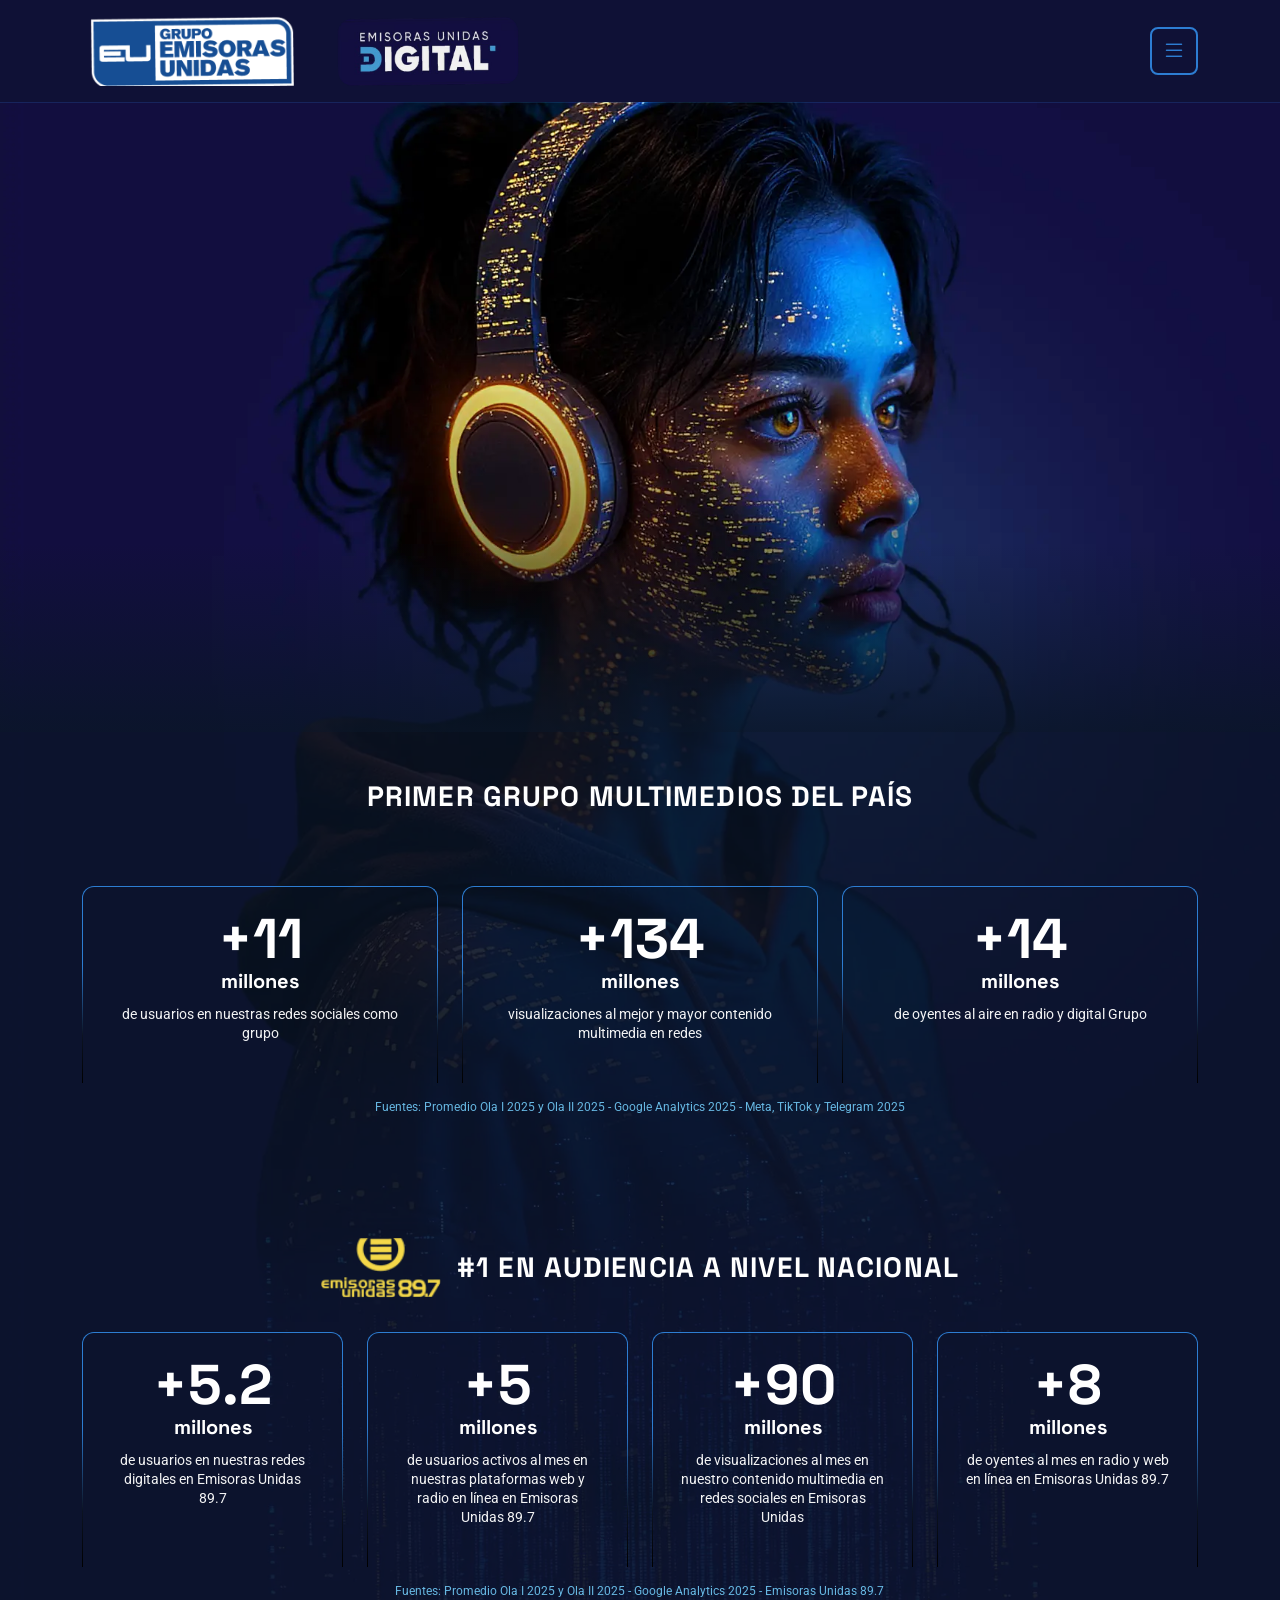
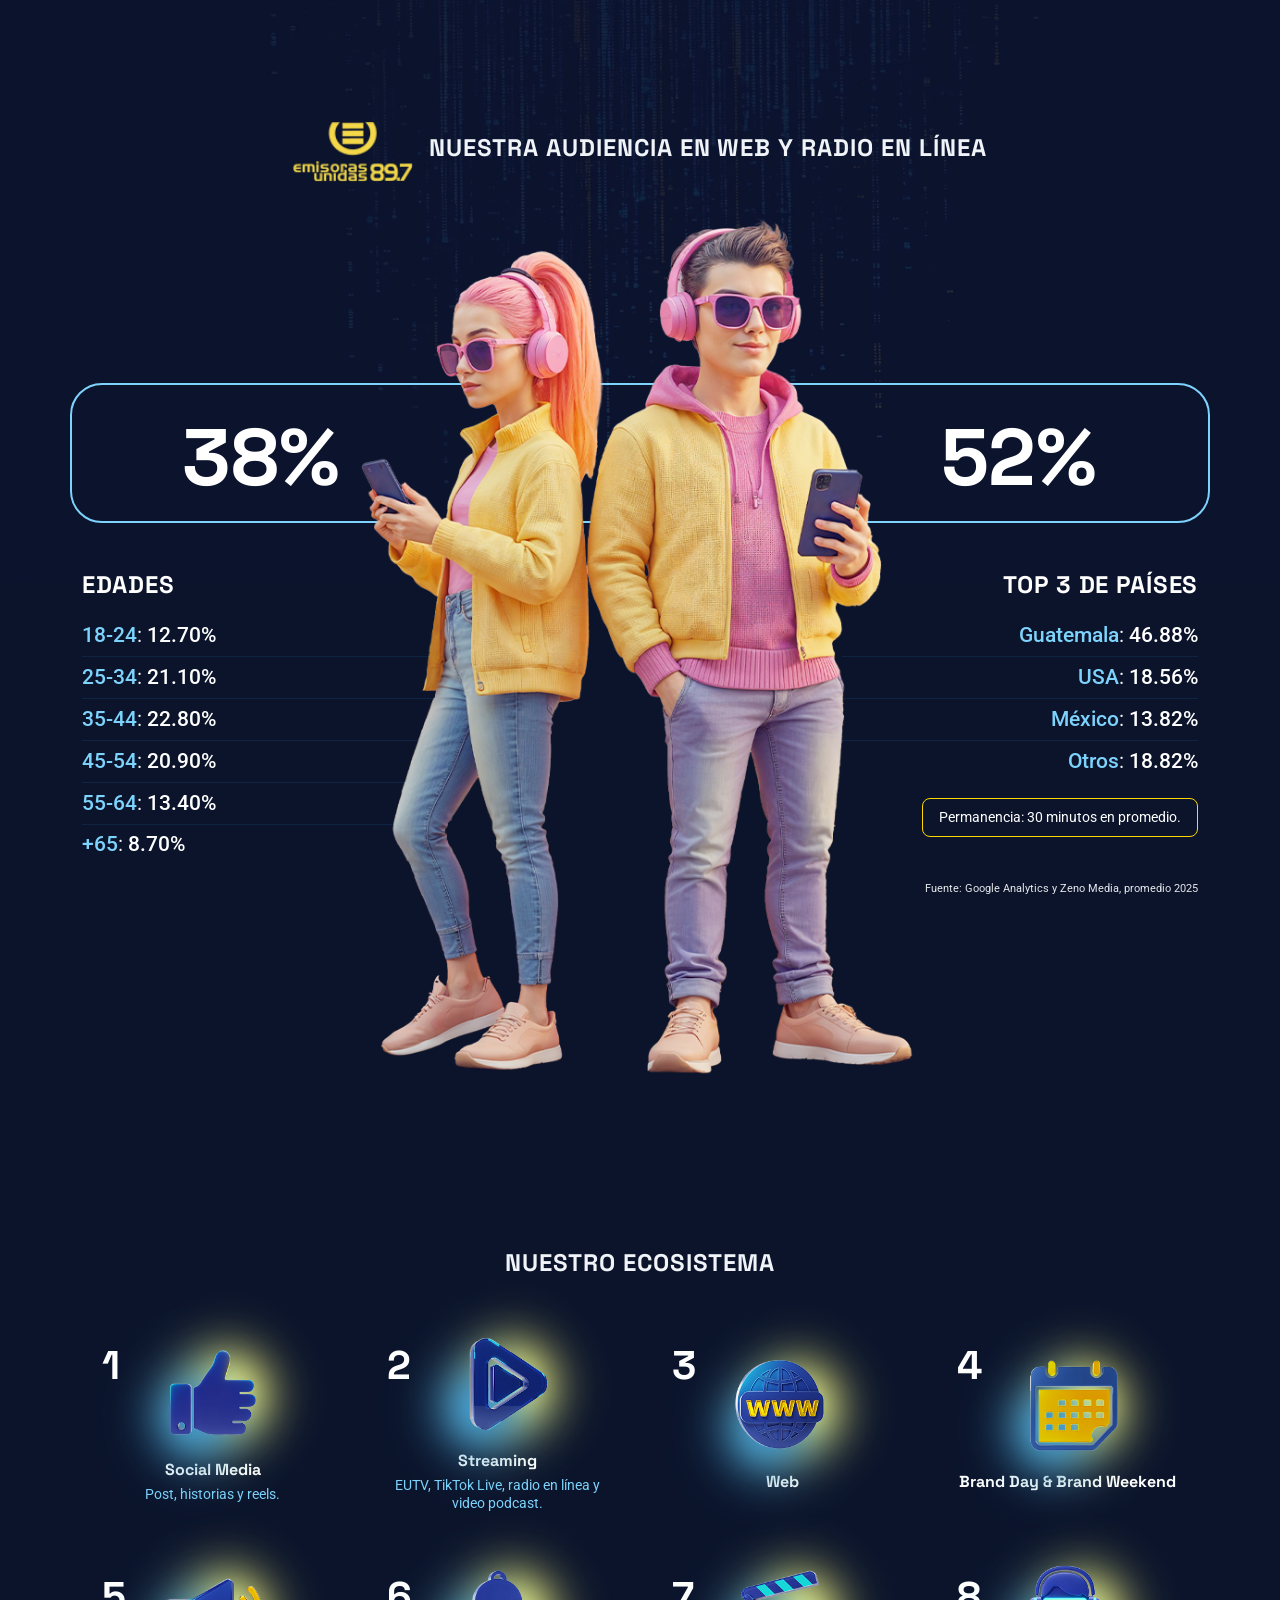
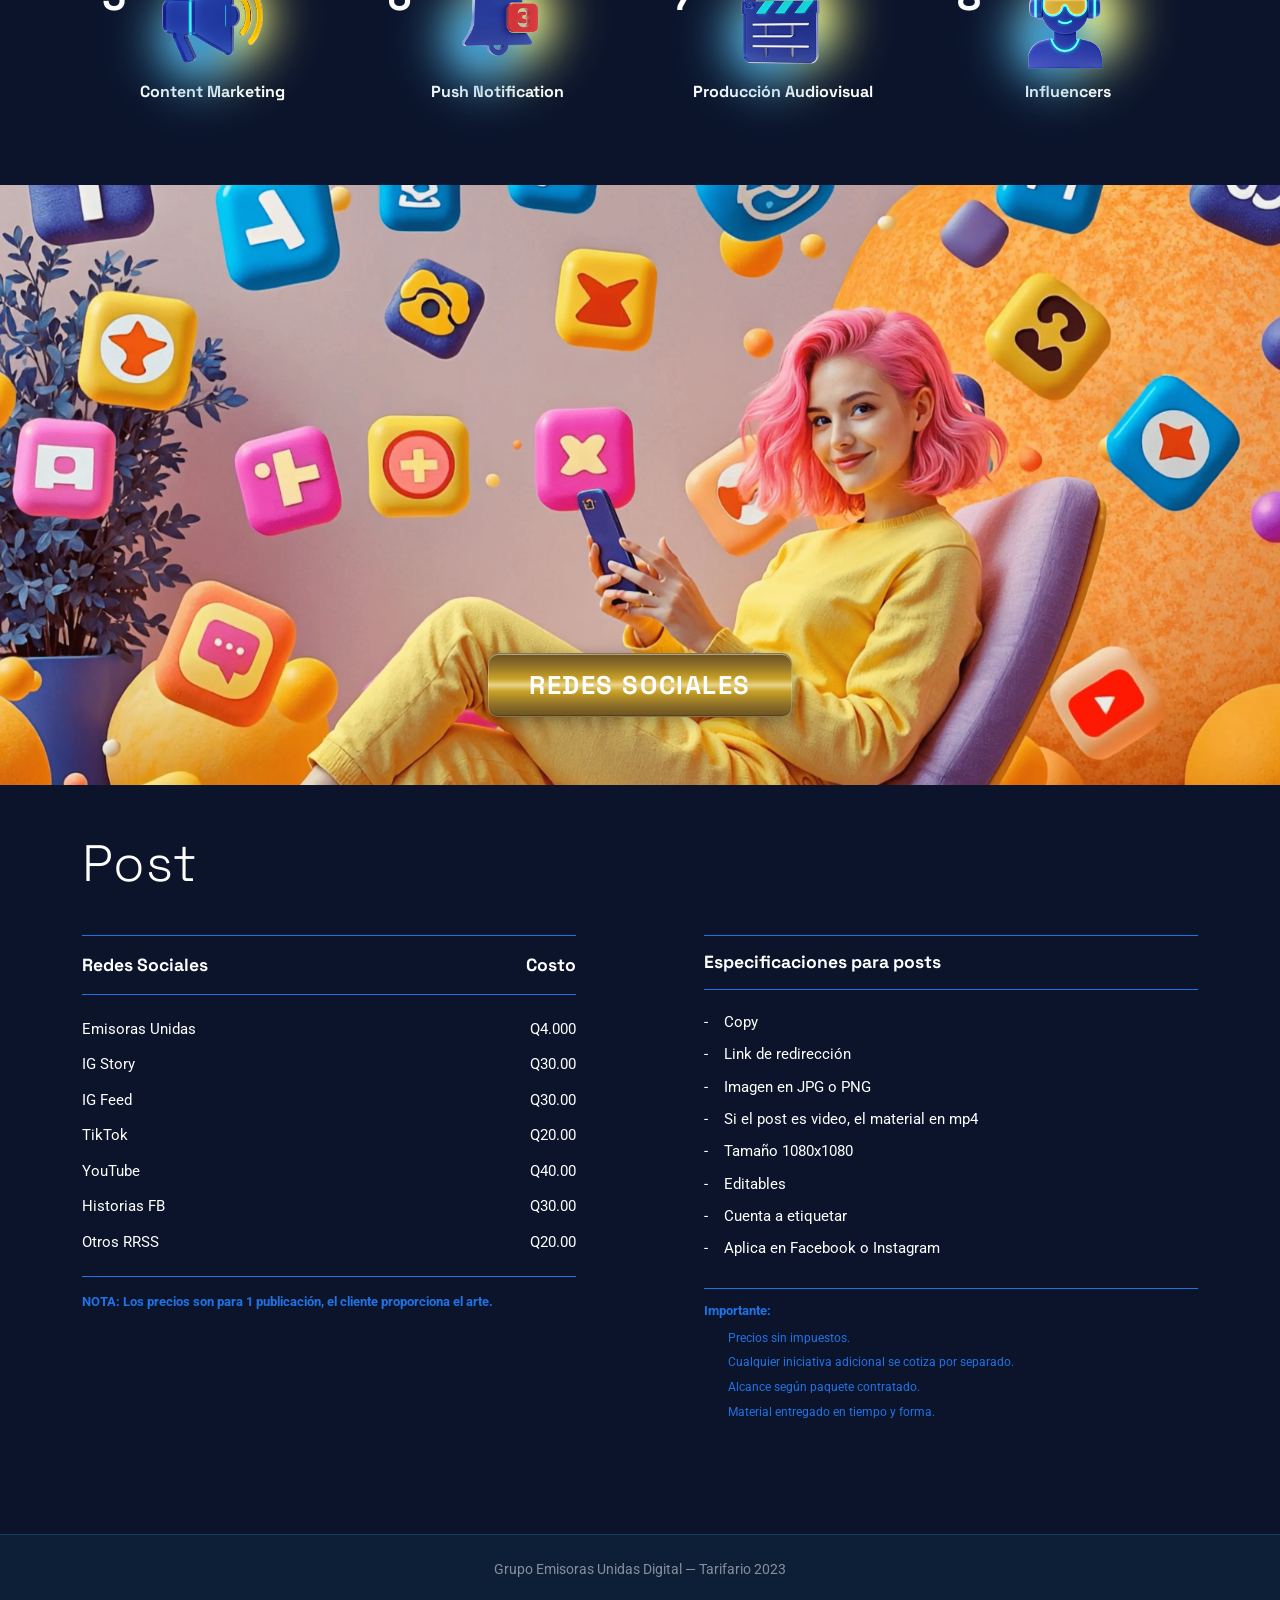
==== commit 98a10155: "bkp de lo que pude recuperar despues del borrado" ====
--- a/index.html
+++ b/index.html
@@ -26,11 +26,13 @@
         <nav class="tarifario-nav" id="tarifario-nav" aria-label="Navegación principal">
           <ul class="tarifario-nav__list list-unstyled mb-0">
             <li><a href="index.html" class="tarifario-nav__link tarifario-nav__link--active">Ecosistema</a></li>
-            <li><a href="index.html" class="tarifario-nav__link">RRSS</a></li>
+            <li><a href="social-media.html" class="tarifario-nav__link">RRSS</a></li>
             <li><a href="web.html" class="tarifario-nav__link">Web</a></li>
+            <li><a href="brand.html" class="tarifario-nav__link">Brand Day</a></li>
             <li><a href="streaming.html" class="tarifario-nav__link">Streaming</a></li>
             <li><a href="index.html" class="tarifario-nav__link">Podcast</a></li>
-            <li><a href="index.html" class="tarifario-nav__link">Push</a></li>
+            <li><a href="push-notification.html" class="tarifario-nav__link">Push</a></li>
+            <li><a href="produccion-audiovisual.html" class="tarifario-nav__link">Producción Audiovisual</a></li>
             <li><a href="index.html" class="tarifario-nav__link">Influencers</a></li>
           </ul>
         </nav>
@@ -191,7 +193,7 @@
         <h2 class="tarifario-section__title text-center mb-4 mb-lg-5" data-aos="fade-up">NUESTRO ECOSISTEMA</h2>
         <div class="row g-4 ecosystem-grid">
           <div class="col-6 col-md-3" data-aos="zoom-in" data-aos-delay="0" id="ecosistema-rrss">
-            <a href="#redes-sociales" class="ecosystem-item ecosystem-item--link">
+            <a href="social-media.html" class="ecosystem-item ecosystem-item--link">
               <span class="ecosystem-item__num">1</span>
               <div class="ecosystem-item__icon-wrap">
                 <!-- <i class="bi bi-hand-thumbs-up-fill ecosystem-item__icon"></i> -->
@@ -227,7 +229,7 @@
             </a>
           </div>
           <div class="col-6 col-md-3" data-aos="zoom-in" data-aos-delay="150">
-            <a href="#ecosistema" class="ecosystem-item ecosystem-item--link">
+            <a href="brand.html" class="ecosystem-item ecosystem-item--link">
               <span class="ecosystem-item__num">4</span>
               <div class="ecosystem-item__icon-wrap">
                 <!-- <i class="bi bi-calendar-event-fill ecosystem-item__icon"></i> -->
@@ -249,7 +251,7 @@
             </a>
           </div>
           <div class="col-6 col-md-3" data-aos="zoom-in" data-aos-delay="250" id="ecosistema-push">
-            <a href="#ecosistema-push" class="ecosystem-item ecosystem-item--link">
+            <a href="push-notification.html" class="ecosystem-item ecosystem-item--link">
               <span class="ecosystem-item__num">6</span>
               <div class="ecosystem-item__icon-wrap">
                 <!-- <i class="bi bi-bell-fill ecosystem-item__icon"></i> -->
@@ -260,7 +262,7 @@
             </a>
           </div>
           <div class="col-6 col-md-3" data-aos="zoom-in" data-aos-delay="300">
-            <a href="#ecosistema" class="ecosystem-item ecosystem-item--link">
+            <a href="produccion-audiovisual.html" class="ecosystem-item ecosystem-item--link">
               <span class="ecosystem-item__num">7</span>
               <div class="ecosystem-item__icon-wrap">
                 <!-- <i class="bi bi-camera-reels-fill ecosystem-item__icon"></i> -->
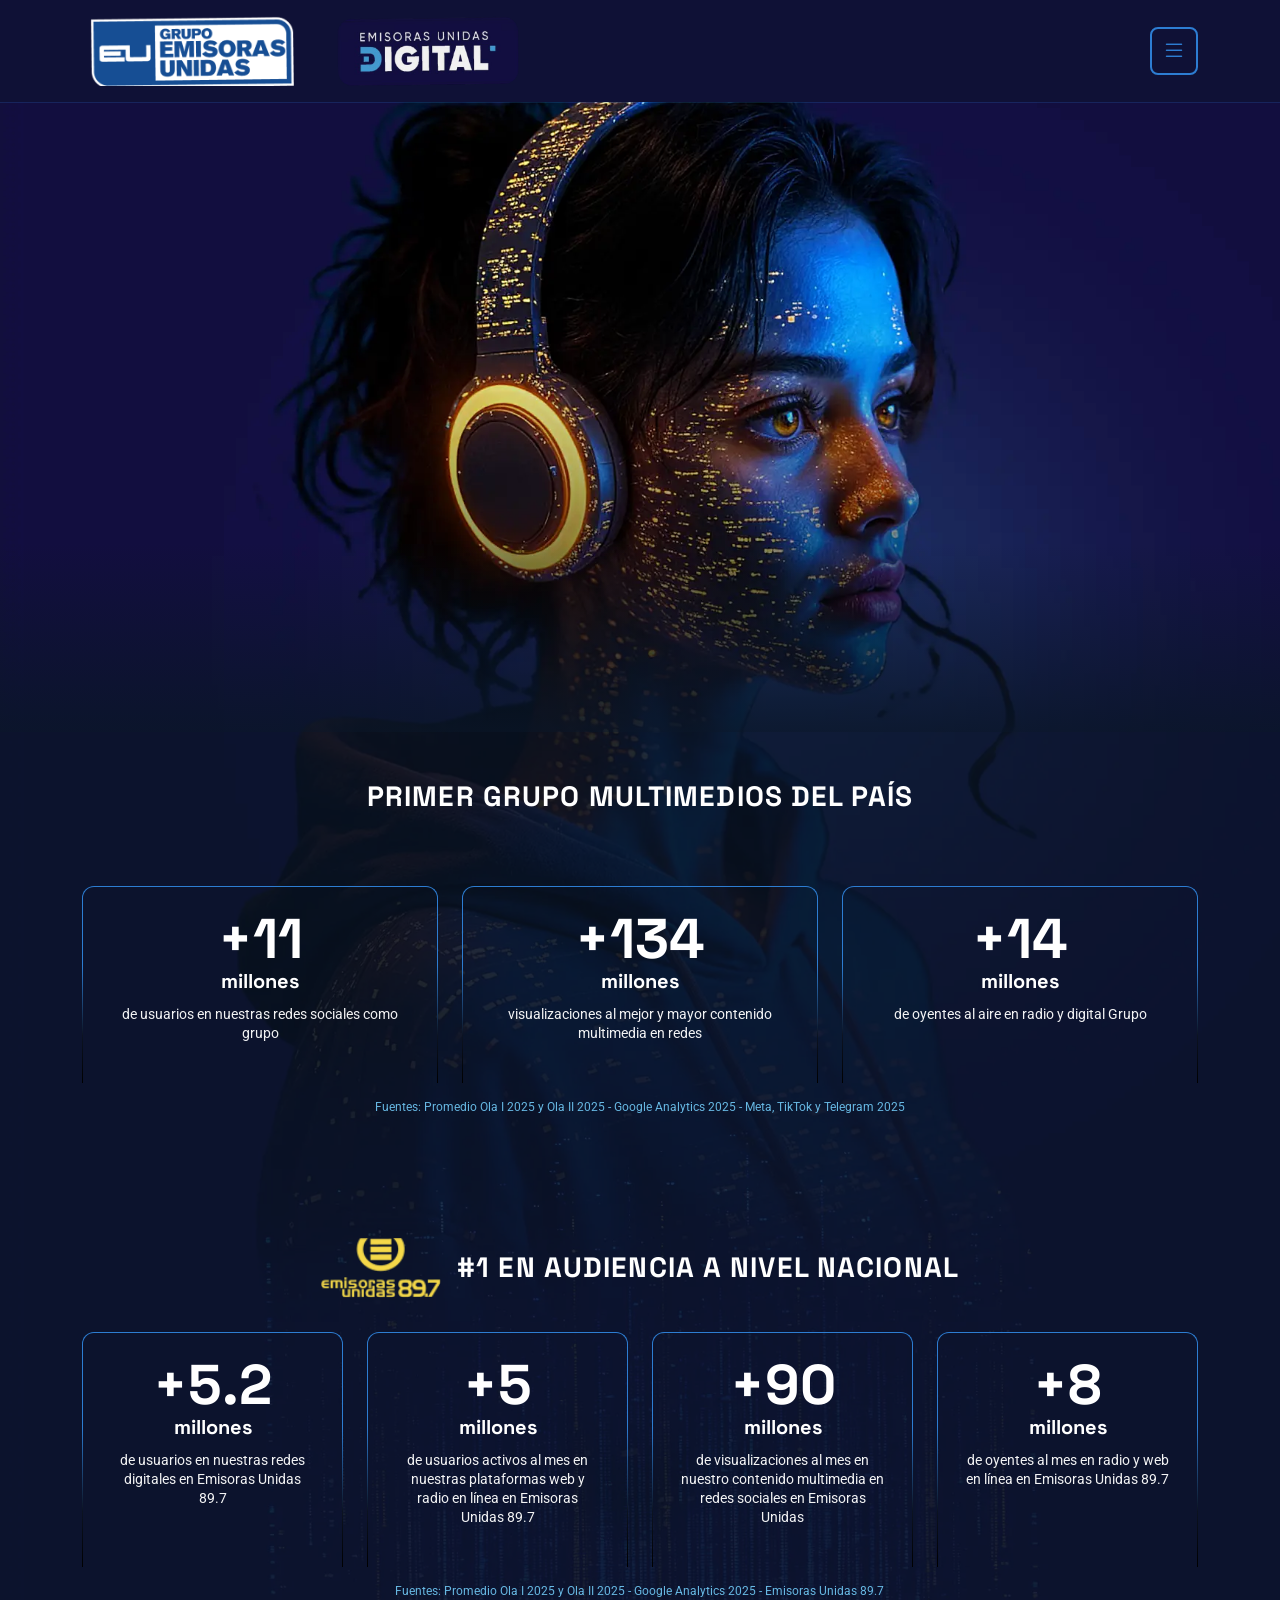
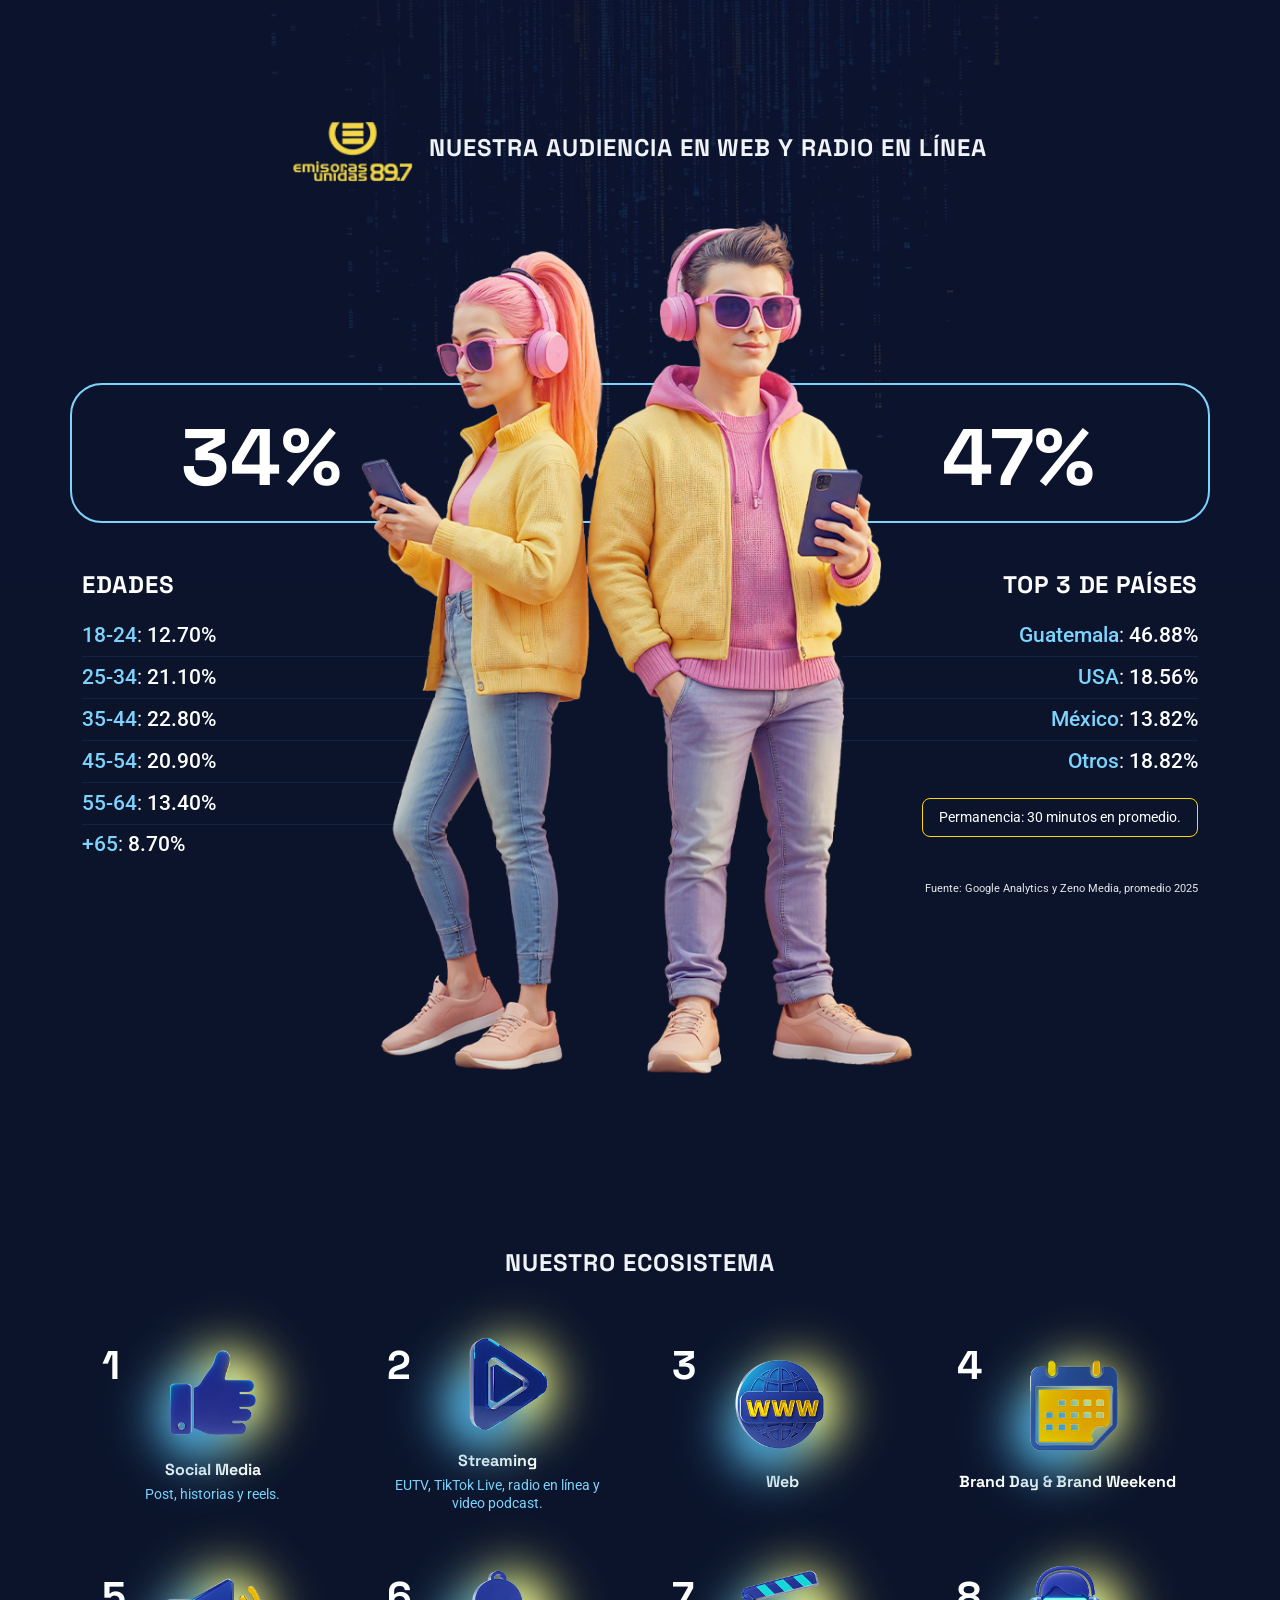
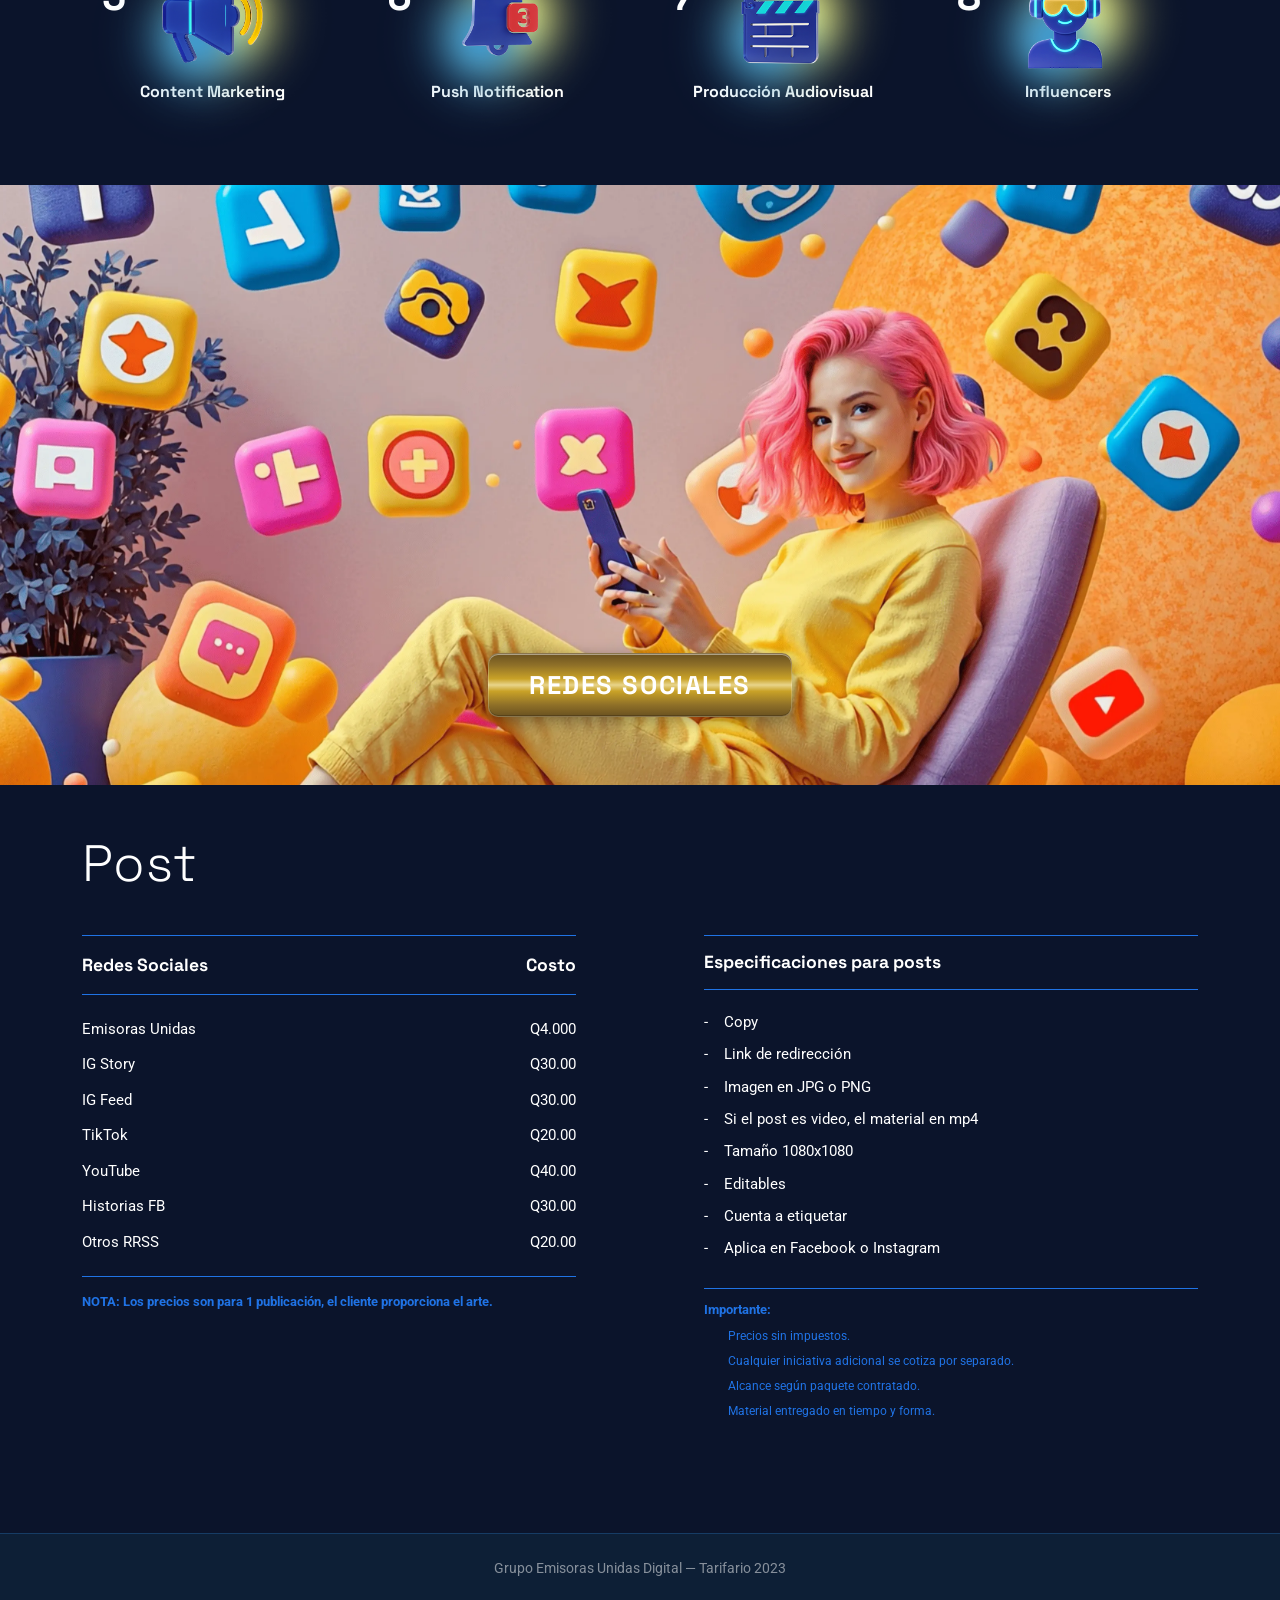
==== commit 5bac28aa: "se agrega content marketing" ====
--- a/index.html
+++ b/index.html
@@ -33,6 +33,7 @@
             <li><a href="index.html" class="tarifario-nav__link">Podcast</a></li>
             <li><a href="push-notification.html" class="tarifario-nav__link">Push</a></li>
             <li><a href="produccion-audiovisual.html" class="tarifario-nav__link">Producción Audiovisual</a></li>
+            <li><a href="content-marketing.html" class="tarifario-nav__link">Content Marketing</a></li>
             <li><a href="index.html" class="tarifario-nav__link">Influencers</a></li>
           </ul>
         </nav>
@@ -240,7 +241,7 @@
             </a>
           </div>
           <div class="col-6 col-md-3" data-aos="zoom-in" data-aos-delay="200">
-            <a href="#ecosistema" class="ecosystem-item ecosystem-item--link">
+            <a href="content-marketing.html" class="ecosystem-item ecosystem-item--link">
               <span class="ecosystem-item__num">5</span>
               <div class="ecosystem-item__icon-wrap">
                 <!-- <i class="bi bi-megaphone-fill ecosystem-item__icon"></i> -->
--- a/styles.css
+++ b/styles.css
@@ -789,6 +789,156 @@
   .tarifario-social-title { font-size: 1.6rem; padding: 1rem 2.5rem; }
 }
 
+/* ---------- Content section (transversal: bloque sección + variante --alt en subpáginas) ---------- */
+.content-section {
+  padding: 2.5rem 0;
+  border-top: 1px solid rgba(32, 115, 229, 0.25);
+}
+
+.content-section--alt {
+  background-color: rgba(32, 115, 229, 0.06);
+}
+
+/* ---------- Subpáginas con hero (Push, Producción Audiovisual): estructura compartida ---------- */
+.page-subpage .app-wrapper {
+  padding-bottom: 0;
+  min-height: 100vh;
+}
+.page-subpage main {
+  min-height: 0;
+}
+.subpage-header .container > div {
+  flex-wrap: wrap;
+}
+.header-logo-subpage {
+  height: auto;
+  max-height: 52px;
+  object-fit: contain;
+}
+.hero-section {
+  margin-bottom: 0;
+}
+.hero-section .hero-content-block [data-aos],
+.hero-section .hero-content-block [data-aos].aos-init {
+  opacity: 1 !important;
+}
+.hero-visual {
+  position: relative;
+  width: 100%;
+  aspect-ratio: 1.78 / 1;
+  min-height: 220px;
+  overflow: hidden;
+  background-color: var(--tarifario-bg-content);
+}
+.hero-img {
+  width: 100%;
+  height: 100%;
+  object-fit: cover;
+  display: block;
+}
+.hero-content-block {
+  padding-top: 2rem;
+  padding-bottom: 2.5rem;
+}
+.hero-content-block--narrow {
+  max-width: 100%;
+}
+.hero-badge-img {
+  width: 120px;
+  height: 120px;
+  object-fit: contain;
+}
+.hero-title {
+  font-family: var(--tarifario-font-title);
+  font-weight: 700;
+  font-size: clamp(1.75rem, 4vw, 2.75rem);
+  line-height: 1.2;
+  color: #fff;
+  margin: 0 0 1.5rem 0;
+  text-align: left;
+}
+.hero-title-line2 {
+  display: inline-block;
+  margin-top: 0.4rem;
+}
+.hero-line {
+  height: 1px;
+  background-color: rgba(255, 255, 255, 0.25);
+  margin: 1rem 0;
+  border: 0;
+}
+.hero-bajada {
+  margin-top: 1.5rem;
+}
+.hero-bajada p {
+  margin: 0;
+  font-family: var(--tarifario-font-body);
+  font-size: 1rem;
+  line-height: 1.6;
+  color: var(--tarifario-text);
+}
+.hero-desc {
+  font-size: 0.95rem;
+  line-height: 1.6;
+  margin-bottom: 1rem;
+  color: var(--tarifario-text);
+}
+.hero-cta {
+  display: inline-block;
+  padding: 0.6rem 1.75rem;
+  font-weight: 700;
+  background-color: var(--post-accent) !important;
+  border-color: var(--post-accent) !important;
+  color: #fff !important;
+  border-radius: 8px;
+}
+.hero-scroll-icon {
+  font-size: 1.5rem;
+  color: rgba(255, 255, 255, 0.7);
+}
+.page-footer {
+  background-color: var(--tarifario-bg-content);
+  border-top: 1px solid rgba(32, 115, 229, 0.25);
+  color: var(--tarifario-text);
+}
+
+/* ---------- Content section head, title, badge (transversal) ---------- */
+.content-section__head {
+  position: relative;
+  margin-bottom: 1.5rem;
+  display: flex;
+  justify-content: space-between;
+  align-items: center;
+  flex-wrap: wrap;
+  gap: 0.75rem;
+}
+
+.content-section__title {
+  font-family: var(--tarifario-font-title);
+  font-weight: 700;
+  font-size: clamp(1.1rem, 2.5vw, 1.5rem);
+  color: var(--tarifario-text);
+  margin: 0;
+  text-transform: uppercase;
+  letter-spacing: 0.02em;
+}
+
+.content-section__badge {
+  display: inline-flex;
+  align-items: center;
+  font-family: var(--tarifario-font-title);
+  font-weight: 700;
+  font-size: 0.875rem;
+  color: var(--tarifario-text);
+}
+
+.content-section__badge-img {
+  margin-right: 0.35rem;
+  width: 120px;
+  height: 120px;
+  object-fit: contain;
+}
+
 /* ---------- Post (diseño referencia: título grande, 2 columnas, NOTA e Importante en azul) ---------- */
 .post-block {
   --post-accent: #2073E5;
@@ -905,16 +1055,22 @@
   margin-bottom: 0.35rem;
 }
 
+/* ---------- Notas transversales (NOTA e Importante: mismo texto azul) ---------- */
+.post-block__nota,
+.post-block__importante-title {
+  font-size: 0.75rem;
+  font-weight: 700;
+  color: var(--post-accent);
+  line-height: 1.4;
+}
+
 .post-block__nota {
-  font-size: 0.75rem;
-  font-weight: 700;
-  color: var(--post-accent);
   margin: 0.5rem 0 0 0;
-  line-height: 1.4;
 }
 
 @media (min-width: 576px) {
-  .post-block__nota { font-size: 0.8rem; }
+  .post-block__nota,
+  .post-block__importante-title { font-size: 0.8rem; }
 }
 
 .post-block__importante {
@@ -927,14 +1083,7 @@
 }
 
 .post-block__importante-title {
-  font-size: 0.75rem;
-  font-weight: 700;
-  color: var(--post-accent);
   margin: 0 0 0.25rem 0;
-}
-
-@media (min-width: 576px) {
-  .post-block__importante-title { font-size: 0.8rem; }
 }
 
 .post-block__spec-text {
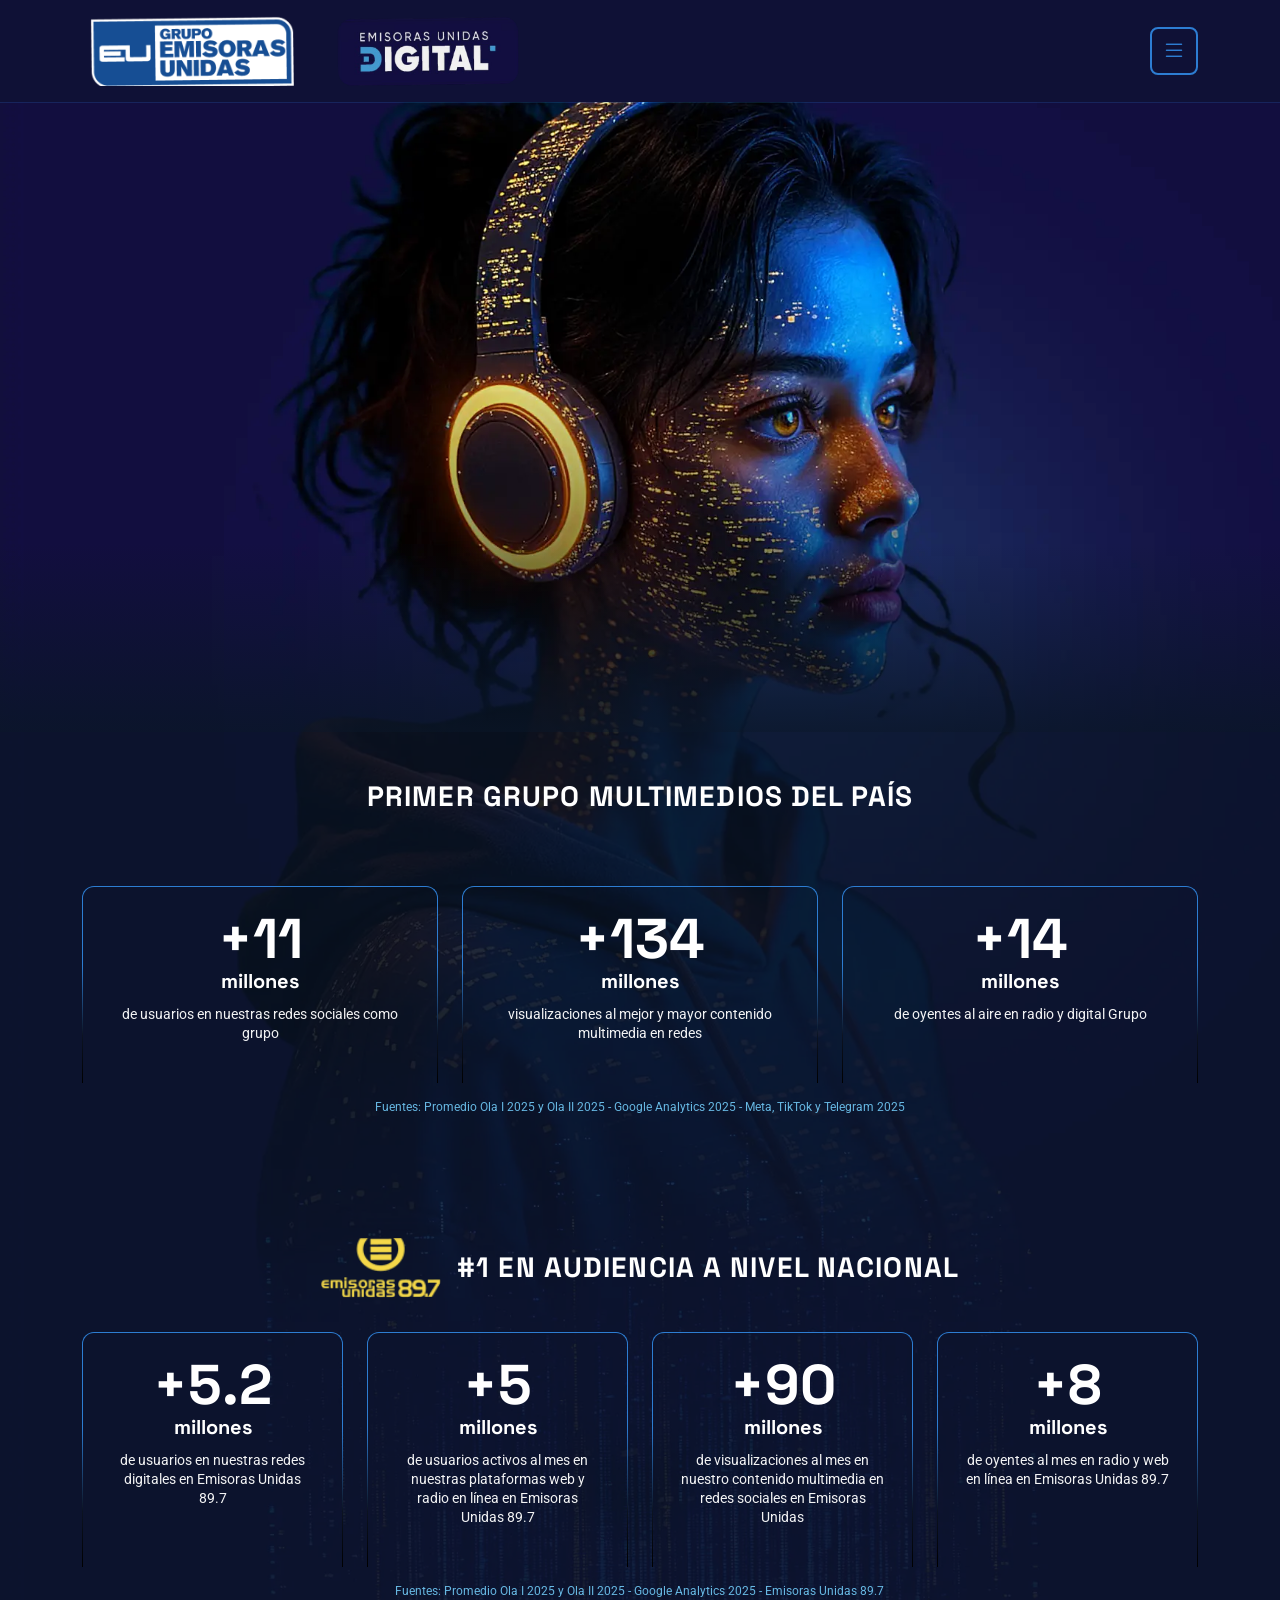
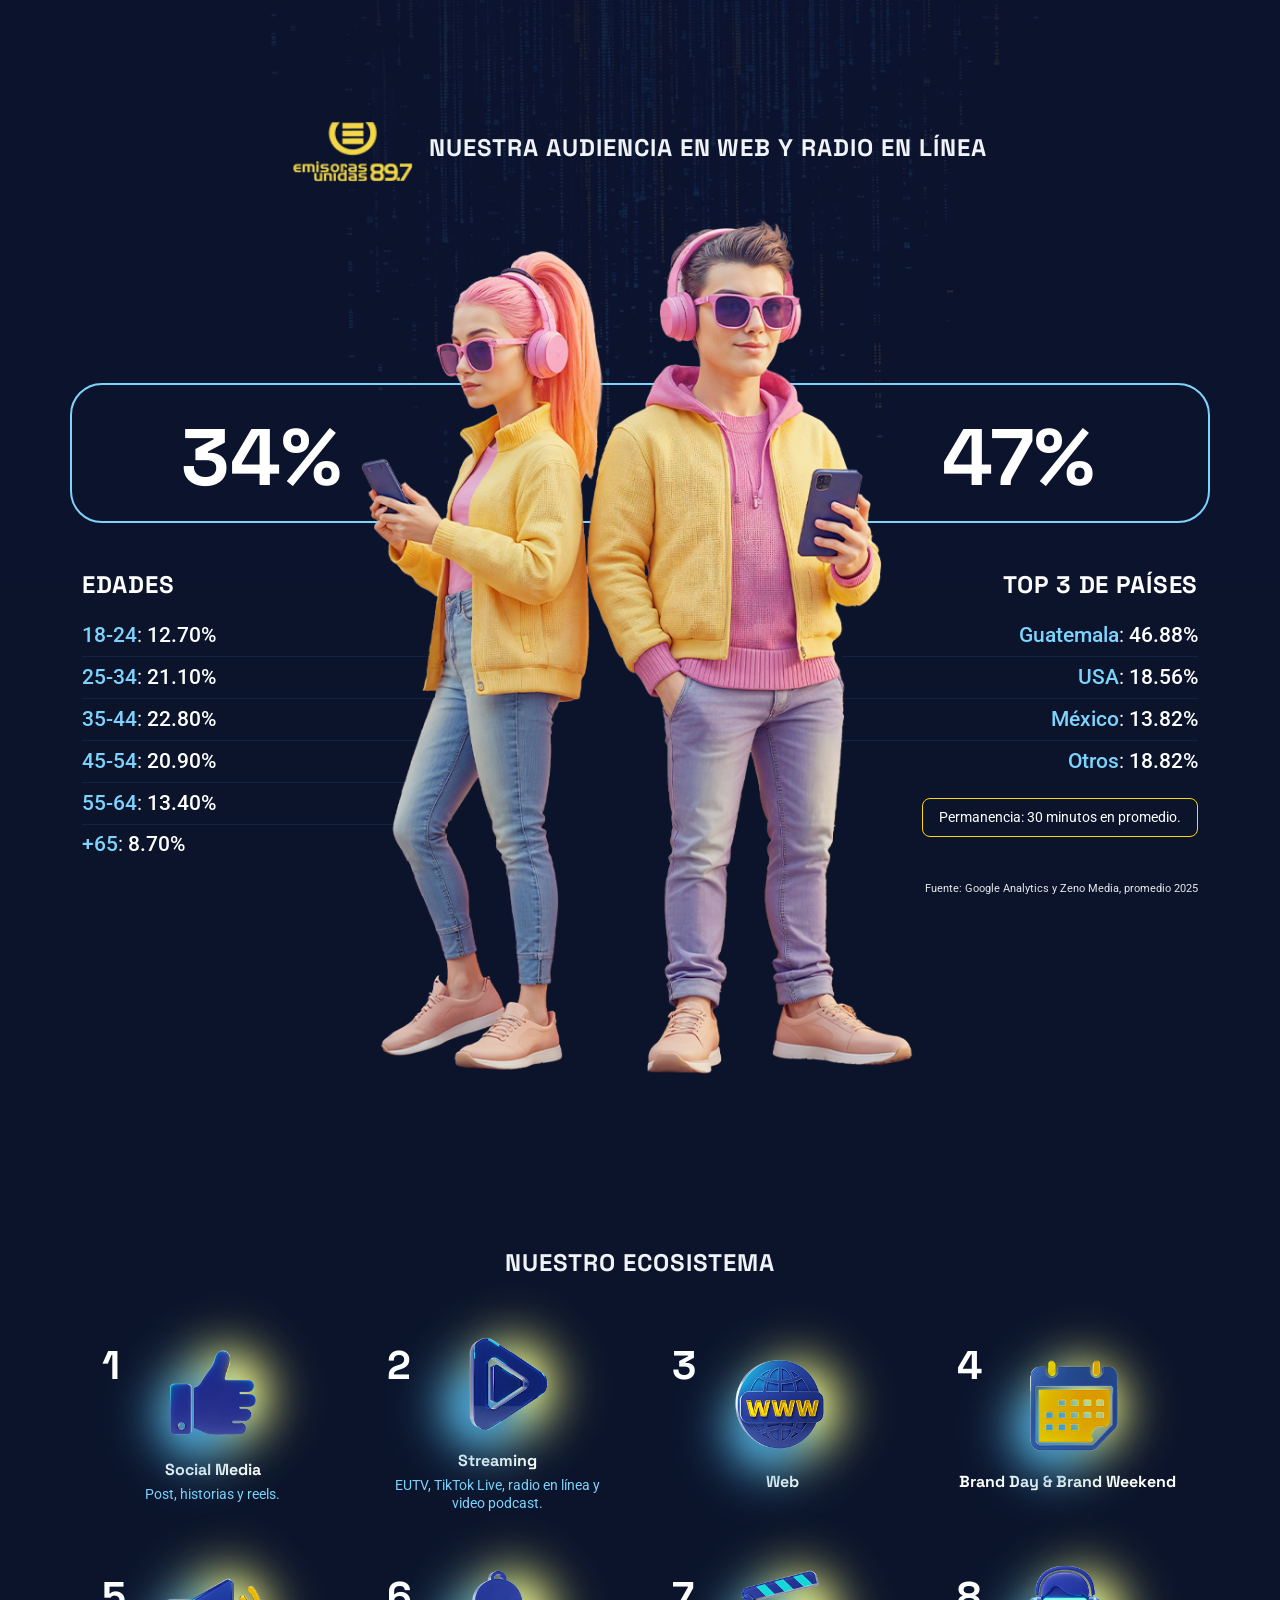
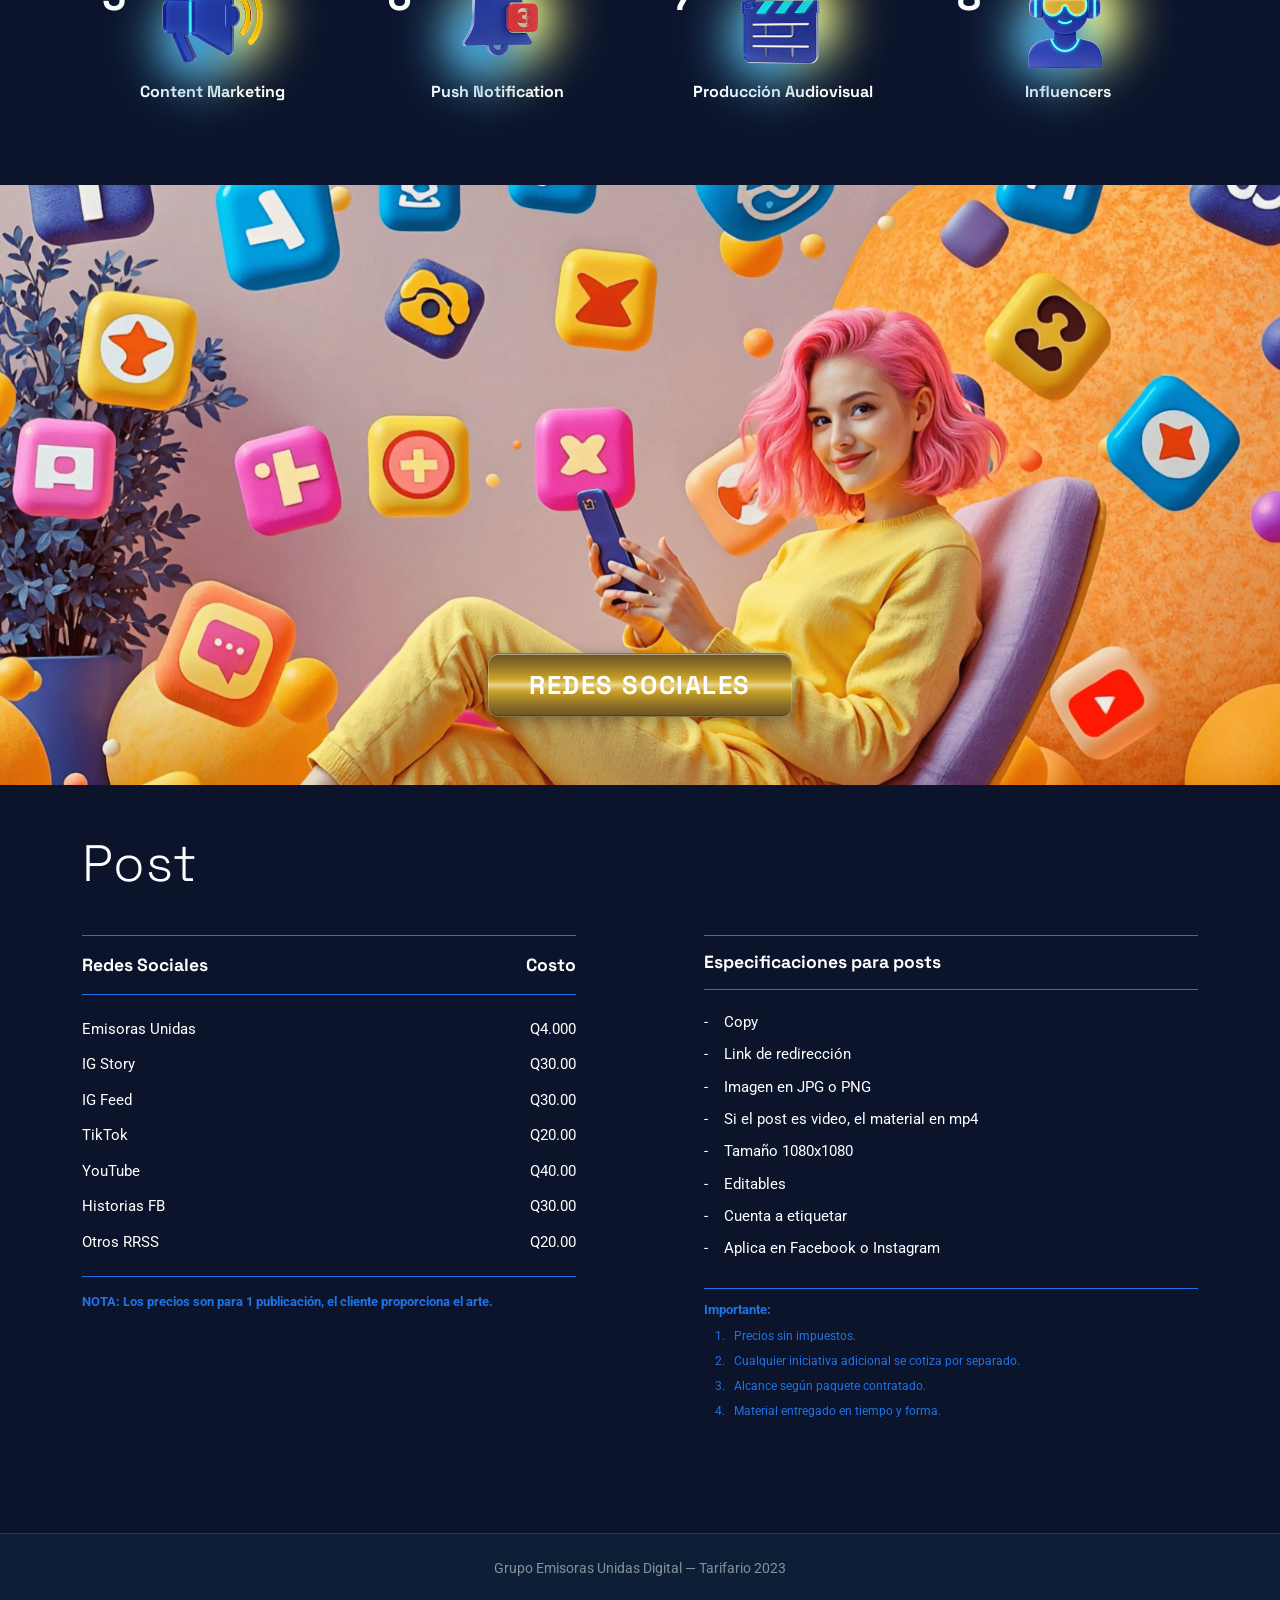
==== commit 8087e230: "se agrega pagina influencers ultima" ====
--- a/index.html
+++ b/index.html
@@ -30,11 +30,10 @@
             <li><a href="web.html" class="tarifario-nav__link">Web</a></li>
             <li><a href="brand.html" class="tarifario-nav__link">Brand Day</a></li>
             <li><a href="streaming.html" class="tarifario-nav__link">Streaming</a></li>
-            <li><a href="index.html" class="tarifario-nav__link">Podcast</a></li>
             <li><a href="push-notification.html" class="tarifario-nav__link">Push</a></li>
             <li><a href="produccion-audiovisual.html" class="tarifario-nav__link">Producción Audiovisual</a></li>
             <li><a href="content-marketing.html" class="tarifario-nav__link">Content Marketing</a></li>
-            <li><a href="index.html" class="tarifario-nav__link">Influencers</a></li>
+            <li><a href="influencers.html" class="tarifario-nav__link">Influencers</a></li>
           </ul>
         </nav>
       </div>
@@ -274,7 +273,7 @@
             </a>
           </div>
           <div class="col-6 col-md-3" data-aos="zoom-in" data-aos-delay="350" id="ecosistema-influencers">
-            <a href="#ecosistema-influencers" class="ecosystem-item ecosystem-item--link">
+            <a href="influencers.html" class="ecosystem-item ecosystem-item--link">
               <span class="ecosystem-item__num">8</span>
               <div class="ecosystem-item__icon-wrap">
                 <!-- <i class="bi bi-person-badge-fill ecosystem-item__icon"></i> -->
--- a/styles.css
+++ b/styles.css
@@ -1045,6 +1045,8 @@
 }
 
 .post-block__list--numbered {
+  list-style-type: decimal;
+  list-style-position: outside;
   padding-left: 1.5rem;
   font-size: 0.75rem;
   color: var(--post-accent);
@@ -1053,6 +1055,7 @@
 
 .post-block__list--numbered li {
   margin-bottom: 0.35rem;
+  padding-left: 0.35rem;
 }
 
 /* ---------- Notas transversales (NOTA e Importante: mismo texto azul) ---------- */
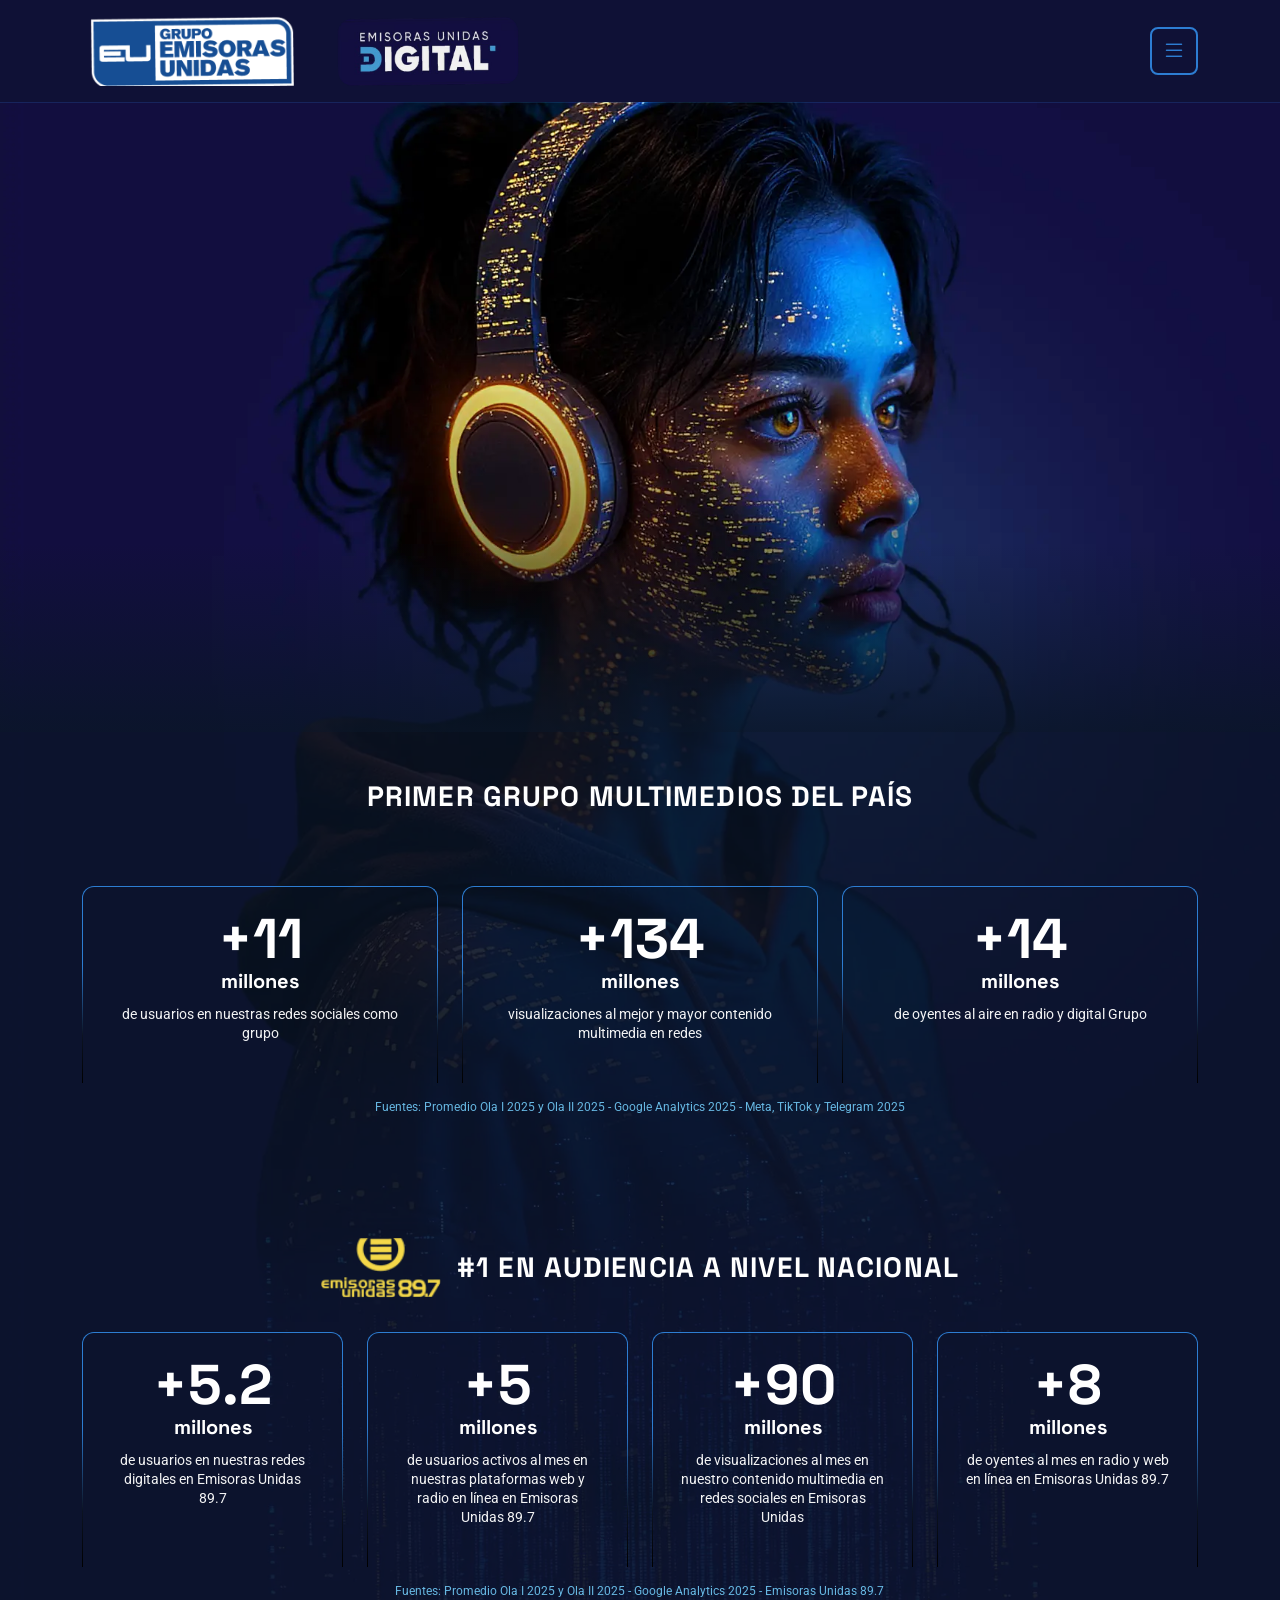
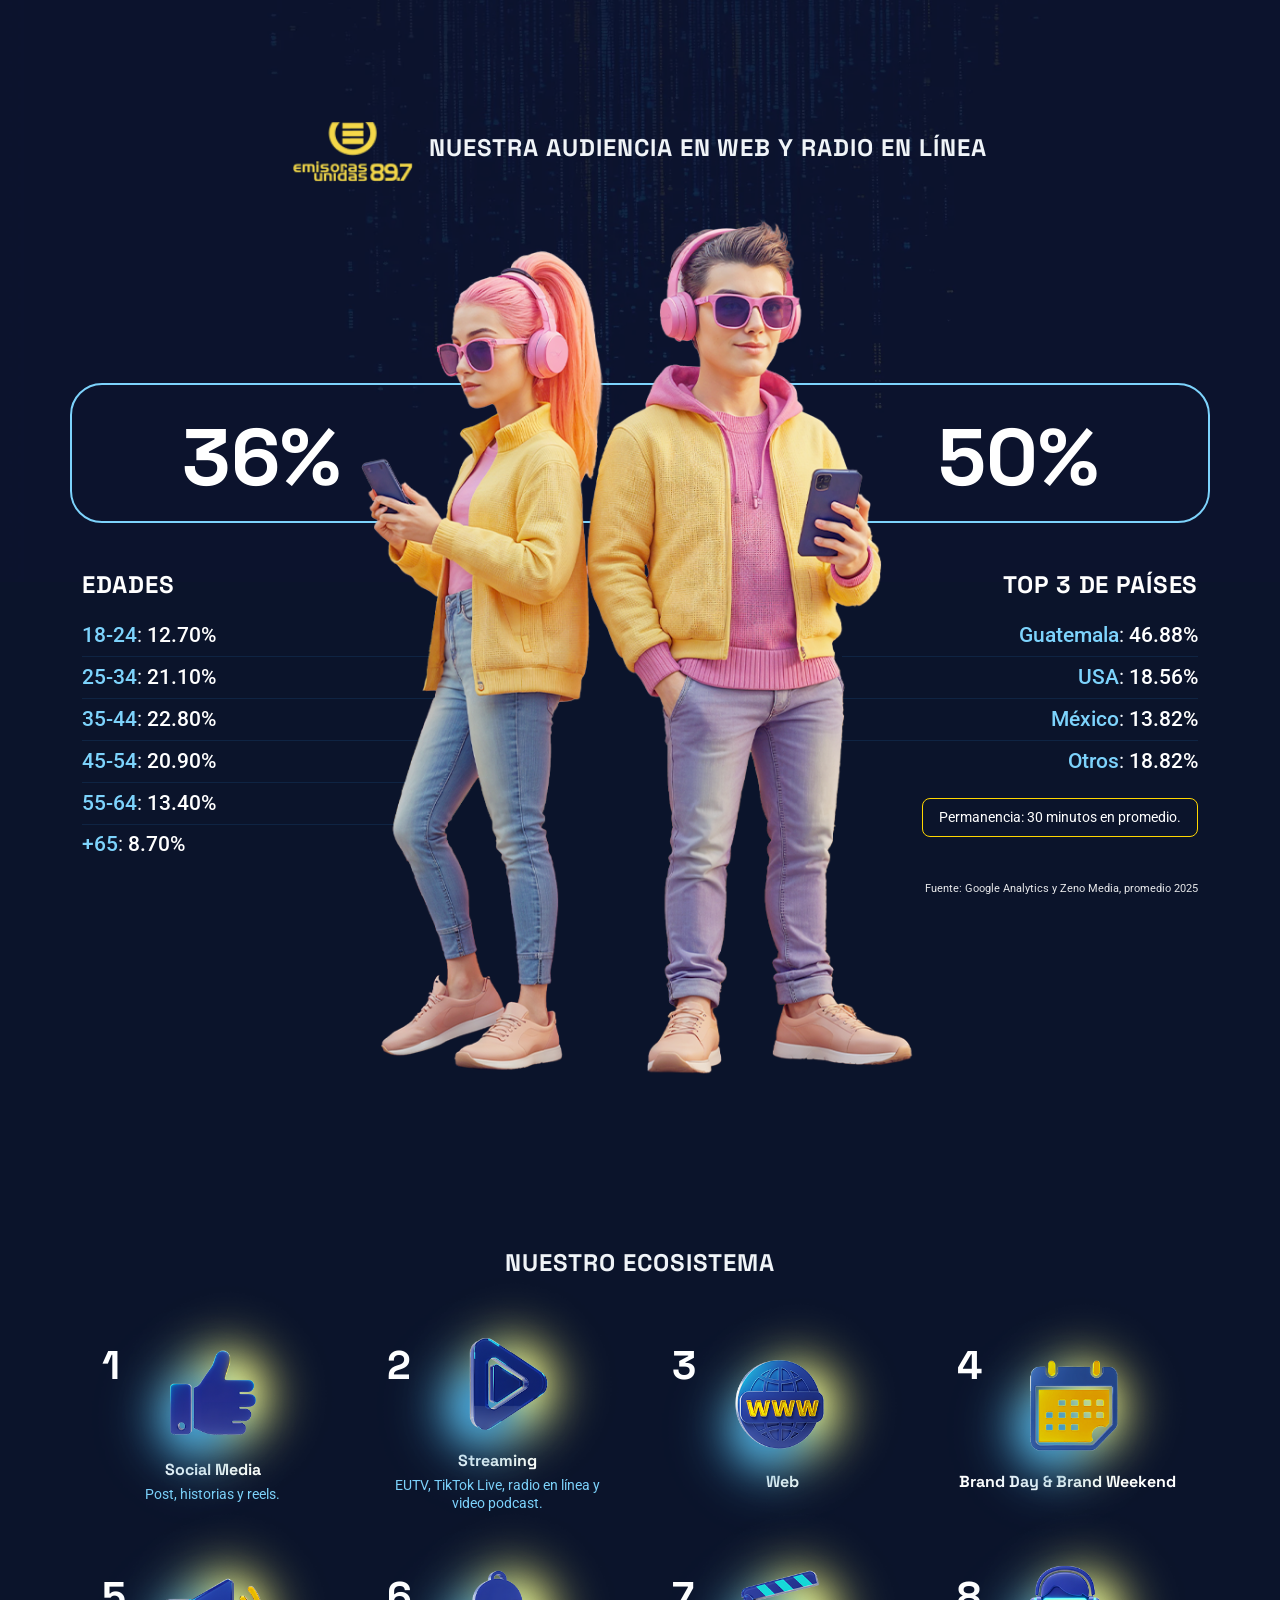
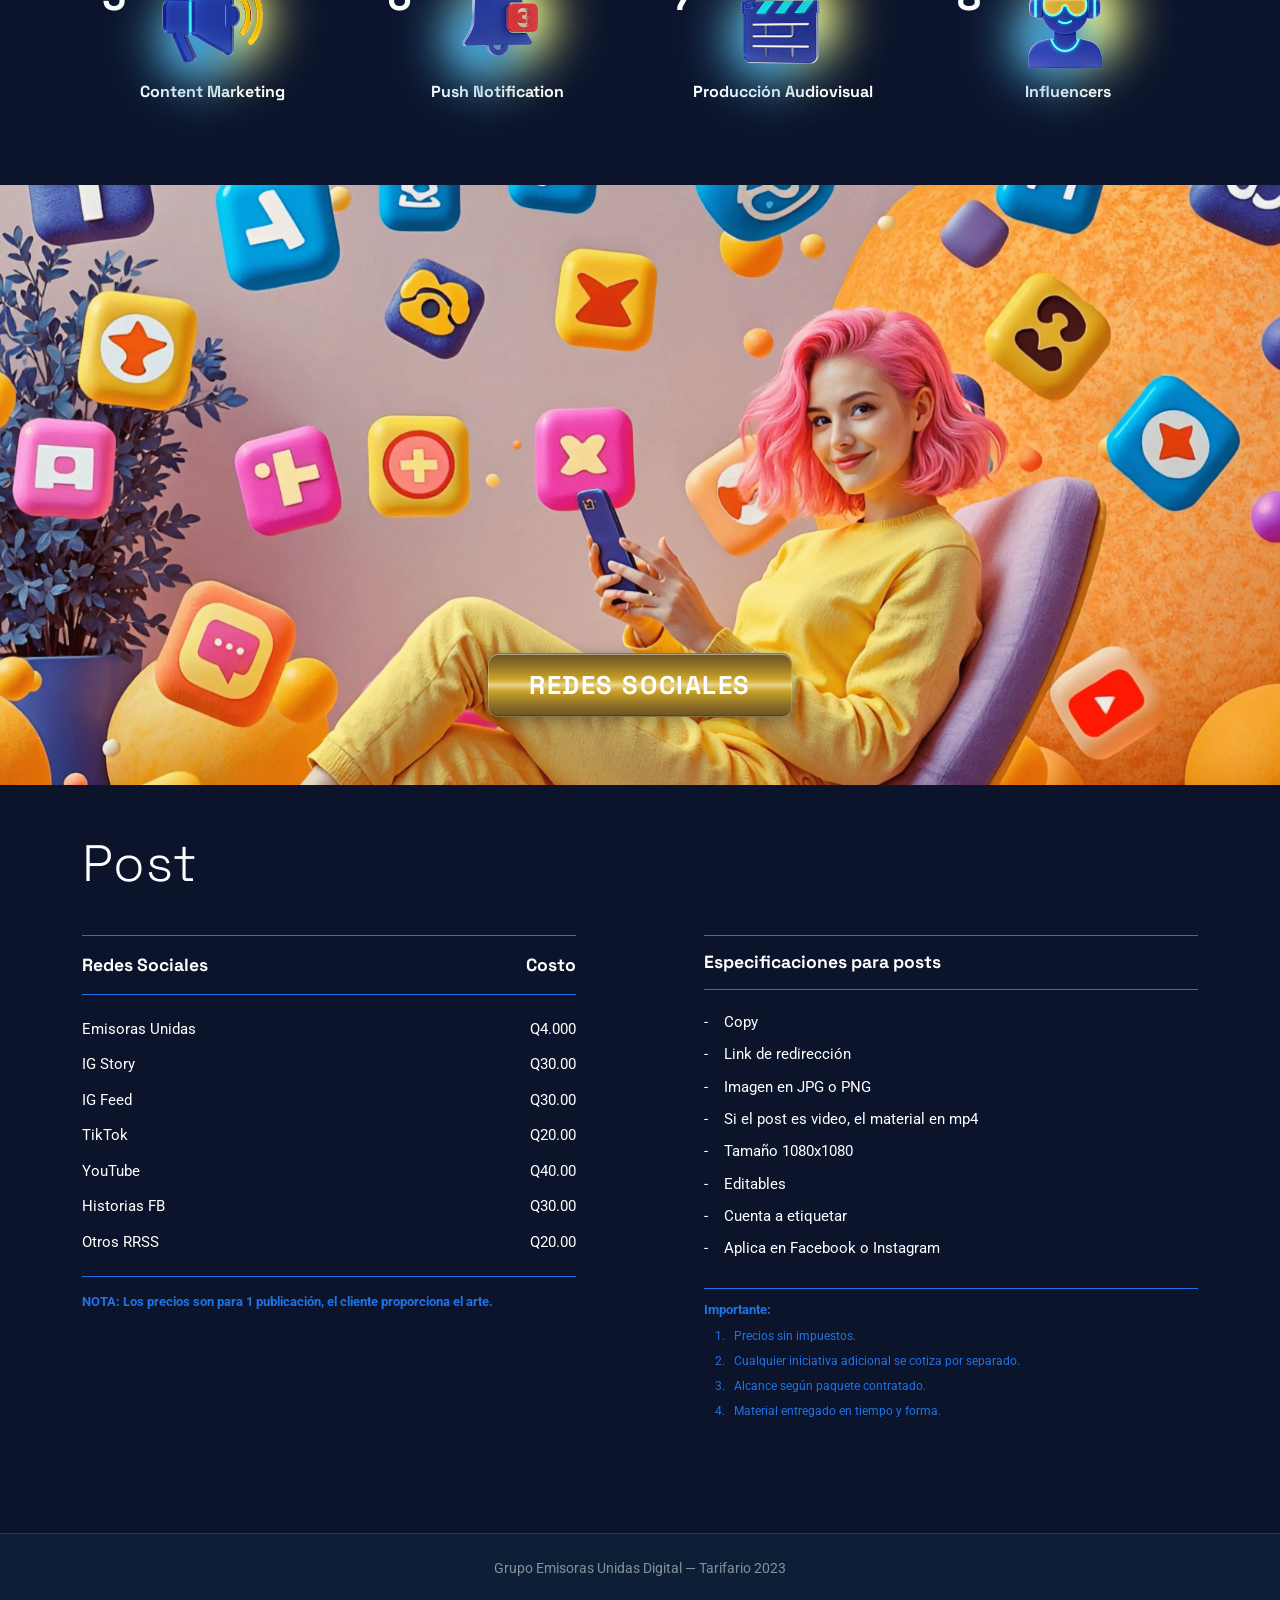
==== commit dfea89ae: "estructura terminada" ====
--- a/index.html
+++ b/index.html
@@ -25,7 +25,7 @@
         </button>
         <nav class="tarifario-nav" id="tarifario-nav" aria-label="Navegación principal">
           <ul class="tarifario-nav__list list-unstyled mb-0">
-            <li><a href="index.html" class="tarifario-nav__link tarifario-nav__link--active">Ecosistema</a></li>
+            <li><a href="index.html" class="tarifario-nav__link tarifario-nav__link--active">Home</a></li>
             <li><a href="social-media.html" class="tarifario-nav__link">RRSS</a></li>
             <li><a href="web.html" class="tarifario-nav__link">Web</a></li>
             <li><a href="brand.html" class="tarifario-nav__link">Brand Day</a></li>
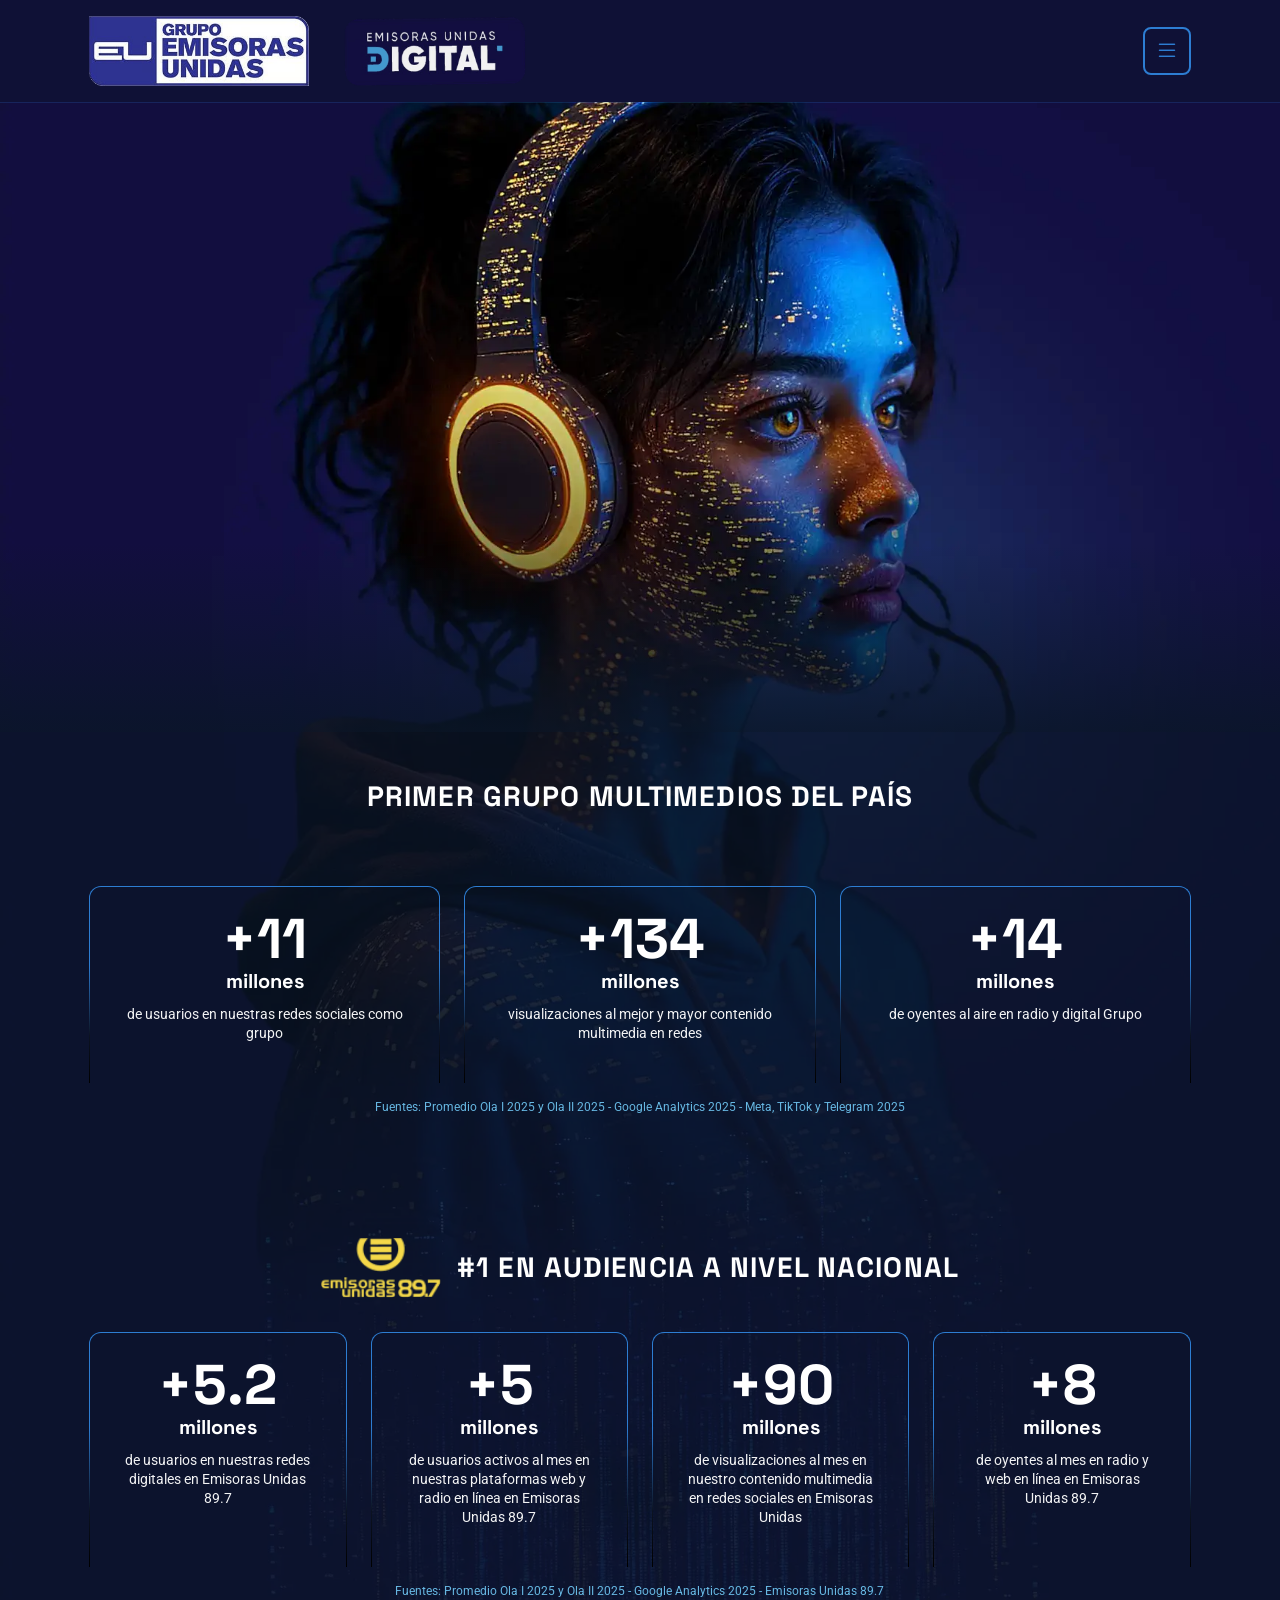
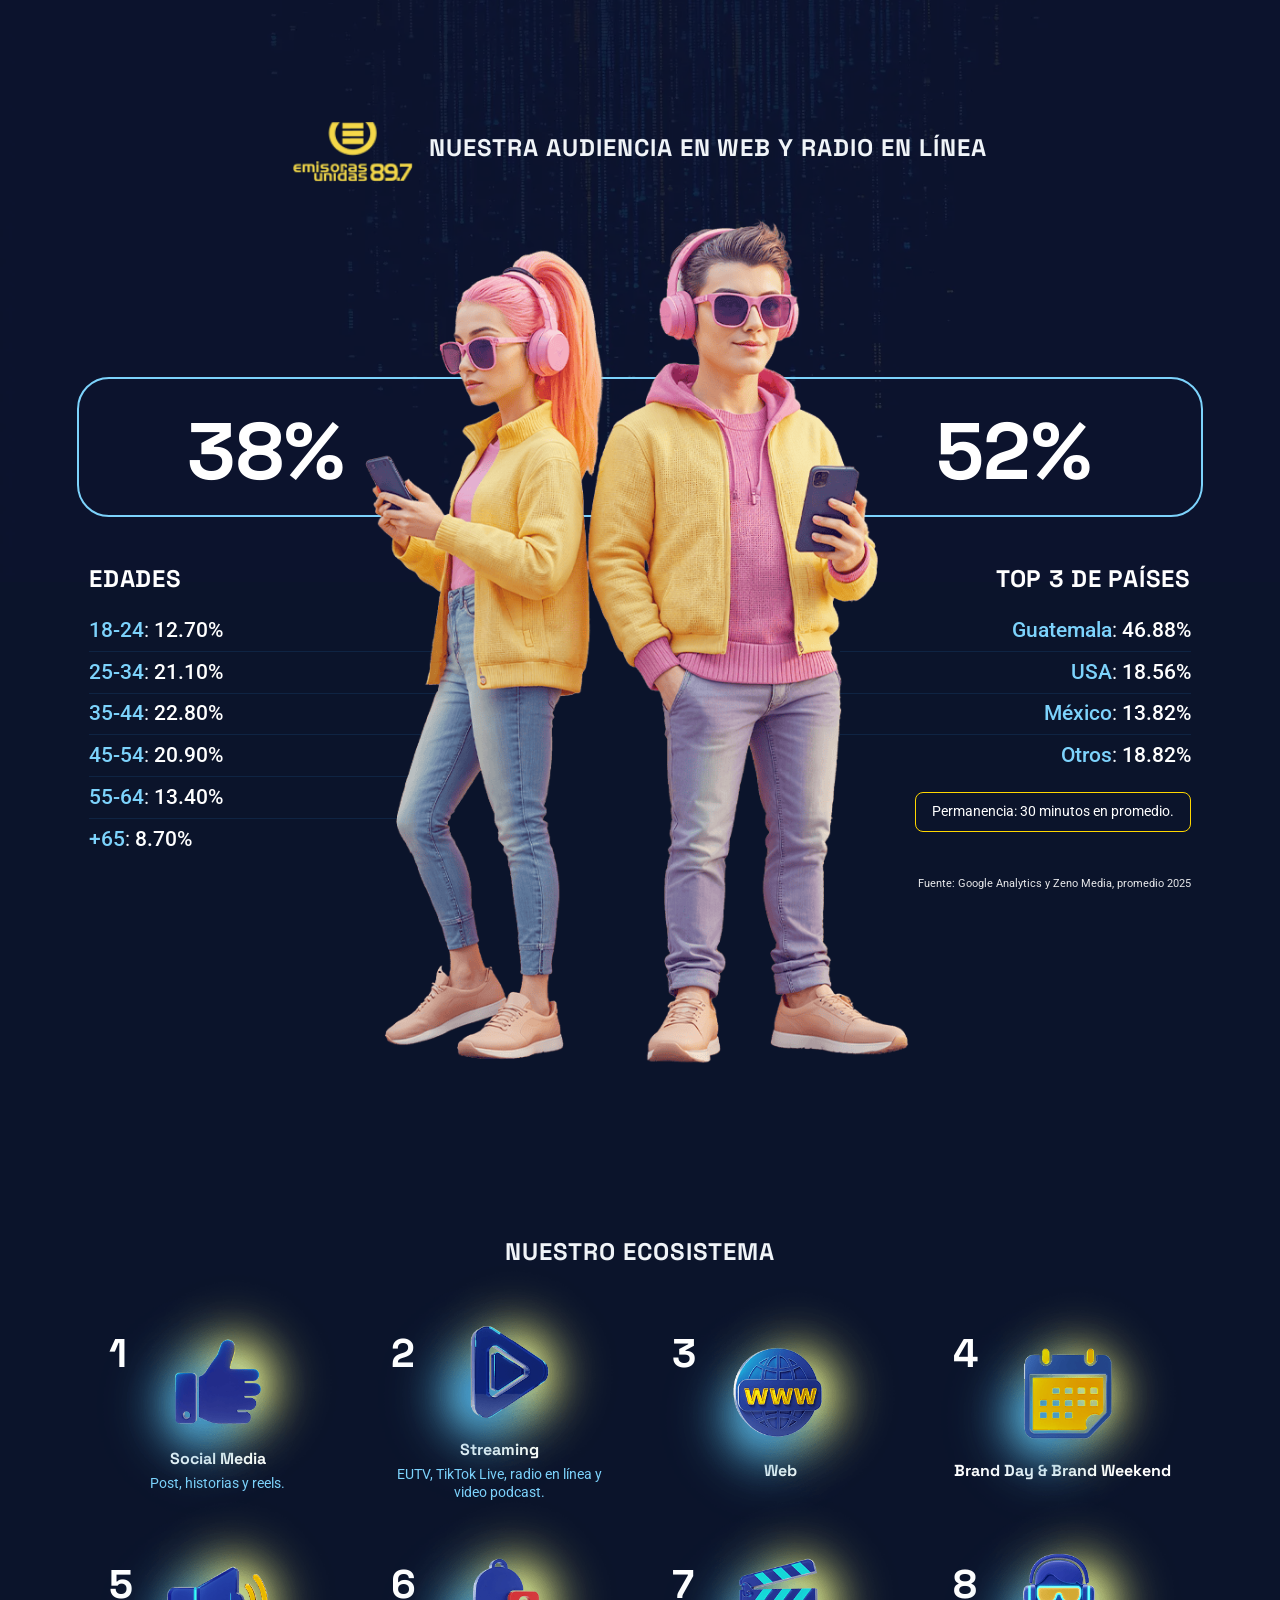
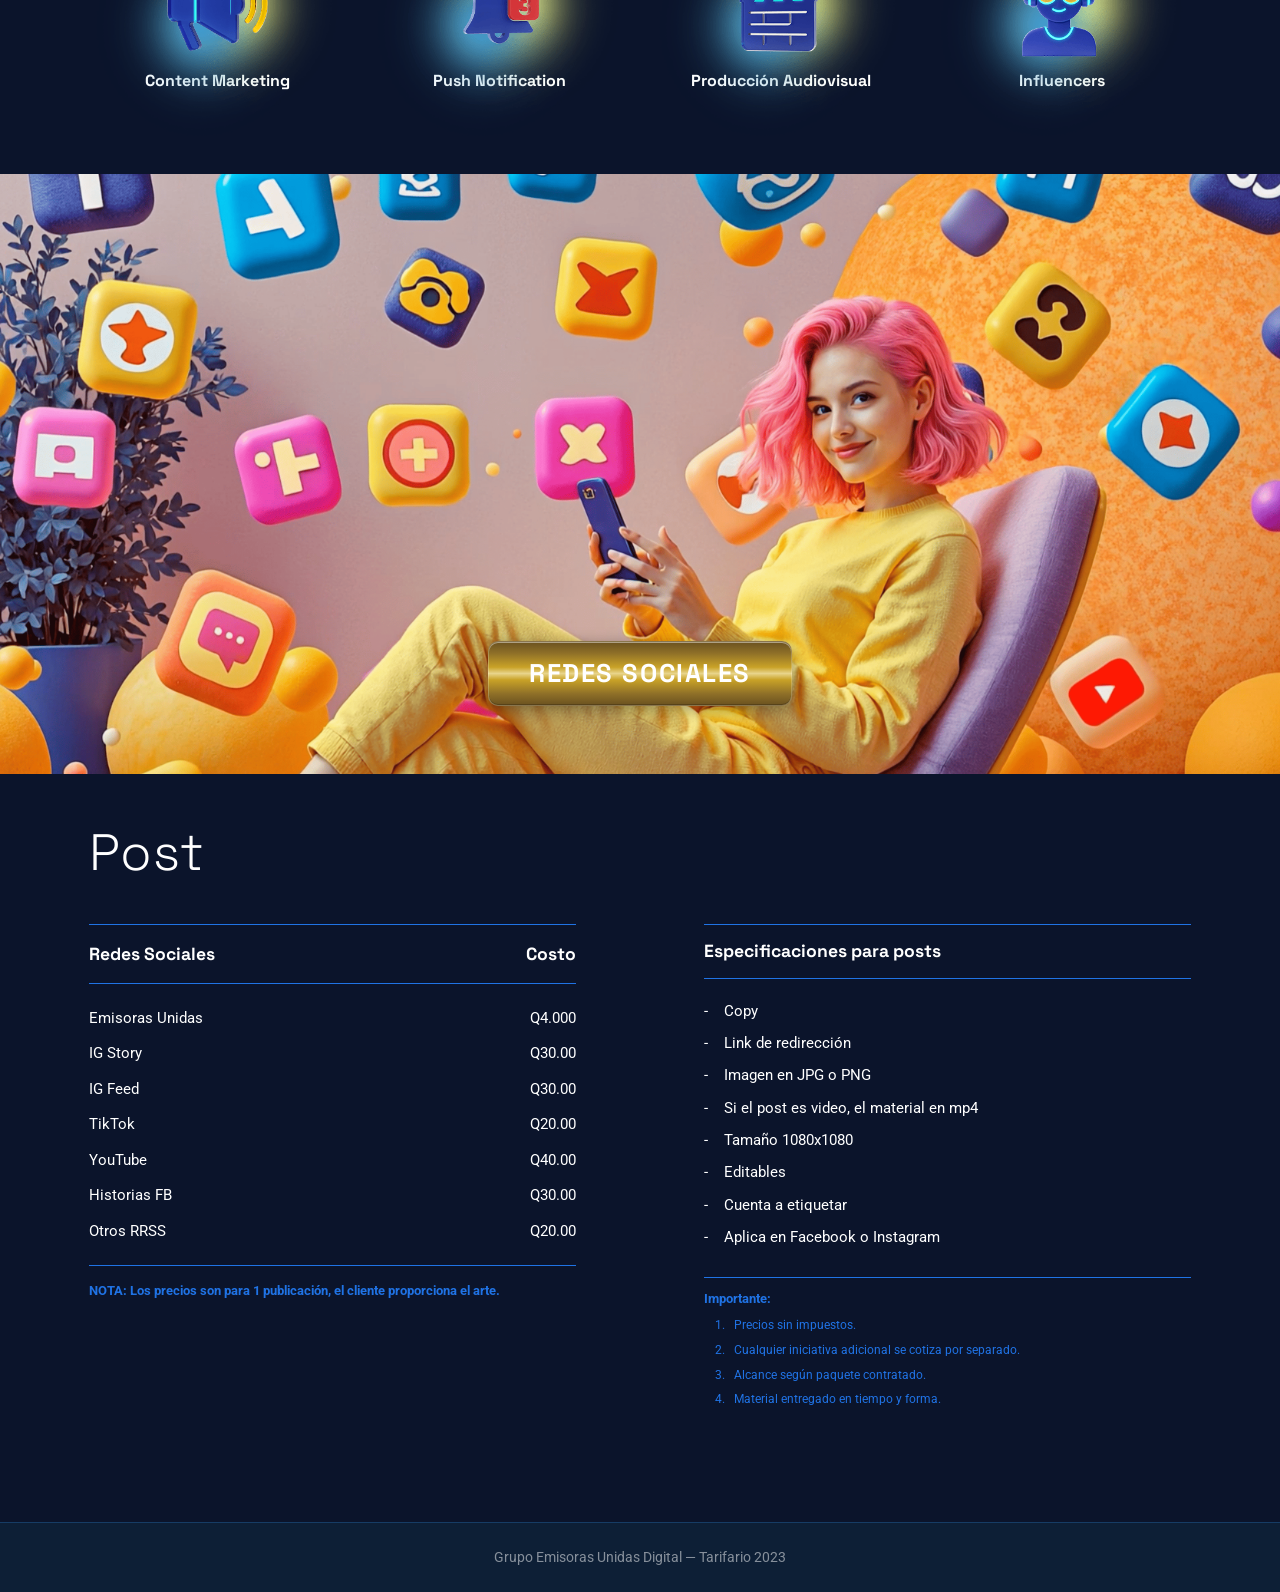
==== commit e61ac7ba: "optimizacion 1" ====
--- a/index.html
+++ b/index.html
@@ -10,7 +10,7 @@
   <link href="https://cdn.jsdelivr.net/npm/bootstrap@5.3.3/dist/css/bootstrap.min.css" rel="stylesheet">
   <link href="https://cdn.jsdelivr.net/npm/bootstrap-icons@1.11.3/font/bootstrap-icons.min.css" rel="stylesheet">
   <link href="https://unpkg.com/aos@2.3.1/dist/aos.css" rel="stylesheet">
-  <link rel="stylesheet" href="styles.css">
+  <link rel="stylesheet" href="src/css/styles.css">
 </head>
 <body>
 
@@ -291,7 +291,7 @@
 
     <!-- ========== REDES SOCIALES (visual) ========== -->
     <section class="tarifario-section tarifario-section--social" id="redes-sociales" aria-label="Redes sociales">
-      <div class="tarifario-social-bg" style="--social-bg: url('./src/img/rrss.webp')"></div>
+      <div class="tarifario-social-bg" style="--social-bg: url('../img/rrss.png')"></div>
       <div class="tarifario-social-overlay"></div>
       <div class="tarifario-social-title-wrap">
         
--- a/src/css/styles.css
+++ b/src/css/styles.css
@@ -0,0 +1,1116 @@
+/* ========== Tarifario — Grupo Emisoras Unidas Digital ========== */
+:root {
+  --tarifario-bg: #0f1136;
+  --tarifario-bg-card: #0d1f36;
+  --tarifario-bg-content: #0d1321;
+  --tarifario-border: #2d7dd2;
+  --tarifario-accent: #f59e0b;
+  --tarifario-accent-pink: #ec4899;
+  --tarifario-text: #f0f4f8;
+  --tarifario-text-muted: #94a3b8;
+  --tarifario-font-title: 'Space Grotesk', sans-serif;
+  --tarifario-font-body: 'Roboto', sans-serif;
+  --post-accent: #2073E5;
+}
+
+.container {
+  padding-left: 1.2rem;
+  padding-right: 1.2rem;
+}
+
+/* ---------- Estilos transversales (compartidos: index.html, web.html, etc.) ----------
+   Reutilizables:
+   - .content-block-dark: bloque con fondo navy (--tarifario-bg-content)
+   - .section-title-hero: título grande blanco con tipografía título
+   - .section-title-hero__line: línea corta horizontal (ej. delante de "y DSP")
+   - .two-col-text: grid 2 columnas en desktop para párrafos
+   - .two-col-text p / .two-col-text strong: texto y negrita
+   - .content-divider: línea horizontal fina al final de un bloque
+   - .section-badge / .section-badge__icon: badge esquina (texto + icono circular)
+   - .overlay-label: etiqueta superpuesta sobre imagen (fondo gris, texto blanco)
+   - Variable --tarifario-bg-content: fondo azul oscuro para bloques de contenido
+*/
+.content-block-dark {
+  background-color: var(--tarifario-bg-content);
+  color: var(--tarifario-text);
+  padding: 2.5rem 0;
+}
+.section-title-hero {
+  font-family: var(--tarifario-font-title);
+  font-weight: 700;
+  font-size: clamp(1.75rem, 4vw, 2.75rem);
+  line-height: 1.2;
+  color: #fff;
+  margin: 0 0 1.5rem 0;
+  text-align: left;
+}
+.section-title-hero__line {
+  display: inline-block;
+  width: 2rem;
+  height: 2px;
+  background-color: #fff;
+  vertical-align: middle;
+  margin-right: 0.35rem;
+}
+.two-col-text {
+  display: grid;
+  gap: 1.5rem;
+  margin-bottom: 0;
+}
+@media (min-width: 992px) {
+  .two-col-text {
+    grid-template-columns: 1fr 1fr;
+    gap: 2rem;
+  }
+}
+.two-col-text p {
+  font-family: var(--tarifario-font-body);
+  font-size: 1rem;
+  line-height: 1.6;
+  color: rgba(255, 255, 255, 0.95);
+  margin: 0;
+}
+.two-col-text strong {
+  font-weight: 700;
+  color: #fff;
+}
+.content-divider {
+  height: 1px;
+  background-color: rgba(255, 255, 255, 0.3);
+  margin: 2rem 0 0 0;
+  border: 0;
+}
+.section-badge {
+  position: absolute;
+  top: 0;
+  right: 0;
+  display: flex;
+  align-items: center;
+  font-family: var(--tarifario-font-title);
+  font-weight: 700;
+  font-size: 0.875rem;
+  color: #fff;
+}
+.section-badge__icon {
+  width: 40px;
+  height: 40px;
+  border-radius: 50%;
+  background: linear-gradient(135deg, rgba(45, 125, 210, 0.6) 0%, rgba(45, 125, 210, 0.9) 100%);
+  border: 1px solid rgba(255, 255, 255, 0.3);
+  display: flex;
+  align-items: center;
+  justify-content: center;
+  font-size: 0.6rem;
+  font-weight: 700;
+  color: #fff;
+  text-align: center;
+  line-height: 1.1;
+}
+.overlay-label {
+  position: absolute;
+  background-color: rgba(40, 40, 50, 0.85);
+  color: #fff;
+  font-family: var(--tarifario-font-title);
+  font-weight: 700;
+  font-size: 1rem;
+  padding: 0.5rem 1rem;
+  border-radius: 8px;
+  display: inline-flex;
+  align-items: center;
+  justify-content: center;
+}
+
+*,
+*::before,
+*::after { box-sizing: border-box; }
+
+body {
+  margin: 0;
+  padding: 0;
+  font-family: var(--tarifario-font-body);
+  font-weight: 400;
+  color: var(--tarifario-text);
+  background-color: var(--tarifario-bg);
+  /* Ruta relativa al CSS: tarifario/styles.css → imagen en tarifario/src/img/bg-home.webp */
+  
+  background-attachment: scroll;
+  min-height: 100vh;
+}
+
+
+
+main.bg-home {
+  background-image: url('../img/bg-home.webp');
+  background-size: 670px;
+  background-position: center -30px;
+  background-repeat: no-repeat;
+  background-color: var(--tarifario-bg) ; 
+  overflow-x: hidden;
+}
+@media (min-width: 992px) {
+  main.bg-home {
+    background-size: 100%;
+    background-position: center -100px;
+  }
+
+}
+
+.tarifario-header__logo.logo-1 {
+  width: 120px;
+  height: 40px;
+}
+
+.tarifario-header__logo.logo-2 {
+  width: 120px;
+  height: 40px;
+}
+
+@media (min-width: 768px) {
+  main {
+    background-size: 800px;
+    background-position: center -30px;
+  }
+}
+
+@media (min-width: 992px) {
+  main {
+    background-size: 1200px;
+    background-position: top center;
+  }
+  .tarifario-header__logo.logo-1 {
+    width: 220px;
+    height: 70px;
+  }
+  
+  .tarifario-header__logo.logo-2 {
+    width: 220px;
+    height: 70px;
+  }
+}
+
+
+
+/* ---------- Header (sticky) ---------- */
+.tarifario-header {
+  position: sticky;
+  top: 0;
+  z-index: 1000;
+  background-color: var(--tarifario-bg);
+  box-shadow: 0 1px 0 rgba(45, 125, 210, 0.2);
+}
+
+.tarifario-header .container > div {
+  position: relative;
+}
+
+.tarifario-header__logo {
+  height: auto;
+  max-height: 80px;
+  object-fit: contain;
+}
+
+.tarifario-header__title {
+  font-family: var(--tarifario-font-title);
+  font-weight: 700;
+  font-size: 1.5rem;
+  letter-spacing: 0.05em;
+  color: var(--tarifario-text);
+}
+
+/* ---------- Menú hamburguesa y desplegable ---------- */
+.tarifario-nav__toggle {
+  width: 48px;
+  height: 48px;
+  margin-left: auto;
+  padding: 0;
+  background-color: transparent;
+  border: 2px solid var(--tarifario-border);
+  border-radius: 8px;
+  color: var(--tarifario-border);
+  cursor: pointer;
+  transition: background-color 0.2s ease, color 0.2s ease;
+}
+
+.tarifario-nav__toggle:hover {
+  background-color: rgba(45, 125, 210, 0.15);
+  color: var(--tarifario-text);
+}
+
+.tarifario-nav__icon {
+  font-size: 1.5rem;
+}
+
+.tarifario-nav {
+  position: absolute;
+  top: 100%;
+  right: 0;
+  margin-top: 0.5rem;
+  min-width: 220px;
+  padding: 1rem 1.25rem;
+  background-color: var(--tarifario-bg);
+  border: 2px solid var(--tarifario-border);
+  border-radius: 12px;
+  box-shadow: 0 8px 24px rgba(0, 0, 0, 0.4);
+  opacity: 0;
+  visibility: hidden;
+  pointer-events: none;
+  transition: opacity 0.2s ease, visibility 0.2s ease;
+  z-index: 1000;
+}
+
+.tarifario-nav--open {
+  opacity: 1;
+  visibility: visible;
+  pointer-events: auto;
+}
+
+.tarifario-nav__list {
+  display: flex;
+  flex-direction: column;
+  gap: 0.25rem;
+}
+
+.tarifario-nav__link {
+  display: block;
+  padding: 0.6rem 0.75rem;
+  font-family: var(--tarifario-font-title);
+  font-weight: 700;
+  font-size: 1rem;
+  letter-spacing: 0.03em;
+  color: var(--tarifario-text);
+  text-decoration: none;
+  border-radius: 8px;
+  transition: background-color 0.2s ease, color 0.2s ease;
+}
+
+.tarifario-nav__link:hover {
+  background-color: rgba(45, 125, 210, 0.2);
+  color: var(--tarifario-text);
+}
+
+.tarifario-nav__link--active {
+  background-color: rgba(45, 125, 210, 0.35);
+  color: #7dd3fc;
+}
+
+@media (min-width: 576px) {
+  .tarifario-header__title { font-size: 1.75rem; }
+}
+
+/* ---------- Hero ---------- */
+.tarifario-hero {
+  position: relative;
+  min-height: 350px;
+  /* Sin fondo sólido para que se vea bg-home.webp del body */
+  background-color: transparent;
+}
+
+@media (min-width: 992px) {
+  .tarifario-hero {
+    min-height: 630px;
+    /* Sin fondo sólido para que se vea bg-home.webp del body */
+  }
+}
+
+.tarifario-hero__bg {
+  position: absolute;
+  inset: 0;
+  background-image: var(--hero-bg);
+  background-size: cover;
+  background-position: top;
+}
+
+.tarifario-hero__overlay {
+  position: absolute;
+  background: linear-gradient(180deg, rgba(20, 15, 67, 0) 0%, rgba(10, 22, 40, 0.85) 100%);
+  height: 30%;
+  bottom: 0;
+  left: 0;
+  right: 0; 
+  width: 100%;
+}
+
+@media (min-width: 768px) {
+  .tarifario-hero { min-height: 380px; }
+}
+
+@media (min-width: 992px) {
+  .tarifario-hero { min-height: 630px; }
+}
+
+/* ---------- Secciones ---------- */
+.tarifario-section {
+  padding-top: 3rem;
+  padding-bottom: 4rem;
+}
+
+.tarifario-section--dark {
+  /* Semi-transparente para que se vea el fondo bg-home.webp del body */
+  background-color: rgba(10, 22, 40, 0.72);
+}
+
+.tarifario-section__title {
+  font-family: var(--tarifario-font-title);
+  font-weight: 700;
+  font-size: 1.25rem;
+  letter-spacing: 0.04em;
+  color: var(--tarifario-text);
+  text-transform: uppercase;
+}
+
+.tarifario-section__title--light {
+  color: #fff;
+  text-shadow: 0 2px 8px rgba(0, 0, 0, 0.5);
+}
+
+.tarifario-section__logo {
+  flex-shrink: 0;
+  object-fit: contain;
+}
+
+@media (min-width: 768px) {
+  .tarifario-section__title { font-size: 1.5rem; }
+}
+
+.img-personajes {
+  max-width: 50%;
+  margin: 0 auto;
+}
+
+/* ---------- Cajas de estadísticas ---------- */
+.stat-box {
+  padding: 1.25rem 1.5rem;
+  background-color: transparent;
+  border: 2px solid var(--tarifario-border);
+  border-radius: 12px;
+  height: 100%;
+  text-align: center;
+  transition: box-shadow 0.2s ease, transform 0.2s ease;
+}
+
+.stat-box:hover {
+  box-shadow: 0px -12px 13px -7px rgba(45, 125, 210, 0.25);
+  transform: translateY(-2px);
+}
+
+.stat-box__number {
+  font-family: var(--tarifario-font-title);
+  font-weight: 700;
+  font-size: 1.5rem;
+  color: var(--tarifario-accent);
+  margin-bottom: 0.5rem;
+  line-height: 1.2;
+}
+
+.stat-box__desc {
+  font-size: 0.875rem;
+  color: var(--tarifario-text-muted);
+  line-height: 1.4;
+}
+
+/* Primer bloque "PRIMER GRUPO MULTIMEDIOS": bordes difuminados abajo + font sizes del diseño */
+.tarifario-section--stats-primer .tarifario-section__title--stats {
+  font-size: 1.5rem;
+  font-weight: 700;
+  color: #fff;
+}
+
+.tarifario-section--stats-primer .stat-box--primer {
+  padding: 1.5rem 1.75rem 2.5rem;
+  background: none;
+  border: 1px solid var(--tarifario-border);
+  border-bottom: none;
+  border-radius: 12px 12px 0 0;
+  position: relative;
+  text-align: center;
+  overflow: visible;
+}
+
+/* Gradiente superpuesto al borde: ::before = borde superior, ::after = borde izquierdo */
+.tarifario-section--stats-primer .stat-box--primer::before {
+  content: '';
+  position: absolute;
+  bottom: 0;
+  left: -1px;
+  width: 1px;
+  height: 60%;
+  background: linear-gradient(180deg, var(--tarifario-border) 0%, #0c1322 60%, #000000 100%);
+  z-index: 0;
+}
+
+.tarifario-section--stats-primer .stat-box--primer::after {
+  content: '';
+  position: absolute;
+  right: -1px;
+  bottom: 0;
+  width: 1px;
+  height: 60%;
+  background: linear-gradient(180deg, var(--tarifario-border) 0%, #0c1322 60%, #000000 100%);
+  z-index: 0;
+}
+
+/* Texto pequeño celeste de fuentes (debajo de las cards) */
+.stat-block__sources {
+  font-size: 0.7rem;
+  color: #67b8e3;
+  line-height: 1.4;
+  max-width: 90%;
+  margin-left: auto;
+  margin-right: auto;
+}
+
+@media (min-width: 768px) {
+  .stat-block__sources { font-size: 0.75rem; }
+}
+
+.tarifario-section--stats-primer .stat-box--primer .stat-box__number {
+  font-size: 3rem;
+  color: #fff;
+  margin-bottom: 0.15rem;
+  line-height: 1;
+}
+
+.tarifario-section--stats-primer .stat-box--primer .stat-box__suffix {
+  display: block;
+  font-family: var(--tarifario-font-title);
+  font-weight: 700;
+  font-size: 1.15rem;
+  color: #fff;
+  margin-bottom: 0.75rem;
+  line-height: 1.2;
+  text-align: center;
+}
+
+.tarifario-section--stats-primer .stat-box--primer .stat-box__desc {
+  font-size: 0.8rem;
+  font-weight: 400;
+  color: rgba(255, 255, 255, 0.95);
+  line-height: 1.4;
+}
+
+@media (min-width: 576px) {
+  .stat-box__number { font-size: 1.75rem; }
+}
+
+@media (min-width: 768px) {
+  .tarifario-section--stats-primer .tarifario-section__title--stats { font-size: 1.75rem; }
+  .tarifario-section--stats-primer .stat-box--primer .stat-box__number { font-size: 3.5rem; }
+  .tarifario-section--stats-primer .stat-box--primer .stat-box__suffix { font-size: 1.25rem; }
+  .tarifario-section--stats-primer .stat-box--primer .stat-box__desc { font-size: 0.85rem; }
+}
+
+/* ---------- Audiencia ---------- */
+.tarifario-subtitle {
+  font-family: var(--tarifario-font-title);
+  font-weight: 700;
+  font-size: 1rem;
+  letter-spacing: 0.03em;
+  color: var(--tarifario-border);
+  text-transform: uppercase;
+}
+
+.tarifario-list {
+  list-style: none;
+  padding-left: 0;
+  margin-bottom: 0;
+  font-size: 0.9rem;
+  color: var(--tarifario-text-muted);
+}
+
+.tarifario-list li {
+  padding: 0.35rem 0;
+  border-bottom: 1px solid rgba(45, 125, 210, 0.2);
+}
+
+.tarifario-list li:last-child { border-bottom: none; }
+
+.audience-visual {
+  min-height: 200px;
+}
+
+.audience-visual__badge {
+  position: absolute;
+  top: 50%;
+  transform: translateY(-50%);
+  font-family: var(--tarifario-font-title);
+  font-weight: 700;
+  font-size: 2rem;
+  color: #fff;
+  text-shadow: 0 2px 8px rgba(0, 0, 0, 0.6);
+  padding: 0.5rem 0.75rem;
+  background-color: rgba(10, 22, 40, 0.7);
+  border-radius: 8px;
+}
+
+.audience-visual__badge--left { left: 1rem; }
+.audience-visual__badge--right { right: 1rem; }
+
+/* Solo position absolute desde 992px; en mobile fluye en el documento */
+.position-absolute-from-lg {
+  position: static;
+}
+@media (min-width: 992px) {
+  .position-absolute-from-lg {
+    position: absolute;
+  }
+}
+
+/* Contenedor 42% / 58%: borde celeste como los titulares EDADES / TOP 3 */
+.audience-percentages-row {
+  border-color: #7dd3fc !important;
+}
+
+.audience-percentages-row .display-1 {
+  color: #fff;
+  font-family: var(--tarifario-font-title);
+  font-weight: 700;
+}
+
+/* Bloque EDADES / TOP 3 DE PAÍSES: colores y tamaños según diseño */
+.audience-data-block .audience-block-title {
+  font-family: var(--tarifario-font-title);
+  font-weight: 700;
+  font-size: 1.35rem;
+  letter-spacing: 0.03em;
+  color: #fff;
+  text-transform: uppercase;
+}
+
+.audience-list {
+  list-style: none;
+  padding-left: 0;
+  margin-bottom: 0;
+  font-size: 0.95rem;
+}
+
+.audience-list li {
+  padding: 0.3rem 0;
+  border-bottom: 1px solid rgba(45, 125, 210, 0.15);
+}
+
+.audience-list li:last-child { border-bottom: none; }
+
+.audience-list__label {
+  color: #7dd3fc;
+  font-family: var(--tarifario-font-body);
+  font-weight: 500;
+}
+
+.audience-list__value {
+  color: #fff;
+  font-family: var(--tarifario-font-body);
+  font-weight: 500;
+}
+
+.audience-permanencia {
+  font-size: 0.85rem;
+  color: #fff;
+  padding: 0.5rem 1rem;
+  border: 1px solid #ffd700;
+  border-radius: 8px;
+  max-width: 100%;
+}
+
+.audience-fuente {
+  font-size: 0.65rem;
+  color: rgba(255, 255, 255, 0.9);
+}
+
+@media (min-width: 768px) {
+  .audience-data-block .audience-block-title { font-size: 1.5rem; }
+  .audience-list { font-size: 1.3rem; }
+  .audience-permanencia { font-size: 0.9rem; margin-top: 1rem; display: inline-block; }
+  .audience-fuente { font-size: 0.7rem; }
+}
+
+/* ---------- Ecosistema ---------- */
+.ecosystem-item {
+  position: relative;
+  display: flex;
+  flex-direction: column;
+  align-items: center;
+  justify-content: center;
+  gap: 0.35rem;
+  padding: 1.5rem 1rem 1.25rem;
+  background-color: transparent;
+  height: 100%;
+  min-height: 160px;
+  text-align: center;
+}
+
+/* Enlace que envuelve toda la tarjeta (Web, Streaming) */
+a.ecosystem-item--link {
+  text-decoration: none;
+  color: inherit;
+  transition: transform 0.25s ease, box-shadow 0.25s ease;
+  border-radius: 12px;
+}
+a.ecosystem-item--link:hover {
+  color: inherit;
+  transform: scale(1.05) translateY(-4px);
+  box-shadow: 0 12px 24px rgba(0, 0, 0, 0.35);
+}
+a.ecosystem-item--link:focus {
+  color: inherit;
+  outline: 2px solid var(--tarifario-border);
+  outline-offset: 2px;
+}
+
+/* Número: esquina superior izquierda, blanco, grande */
+.ecosystem-item__num {
+  position: absolute;
+  top: 1rem;
+  left: 1rem;
+  font-family: var(--tarifario-font-title);
+  font-weight: 700;
+  font-size: 2.25rem;
+  line-height: 1;
+  color: #fff;
+}
+
+.ecosystem-item__icon {
+  font-size: 2.25rem;
+  color: var(--tarifario-border);
+}
+
+/* Contenedor del icono Web con destello (burbujas azul y amarilla) */
+.ecosystem-item__icon-wrap {
+  position: relative;
+  display: inline-flex;
+  align-items: center;
+  justify-content: center;
+  width: 6rem;
+  height: 6rem;
+}
+
+.ecosystem-item__icon-img {
+  
+  position: relative;
+  z-index: 1;
+}
+
+.ecosystem-item__icon-wrap .ecosystem-item__icon {
+  position: relative;
+  z-index: 1;
+  filter: drop-shadow(0 4px 8px rgba(0, 0, 0, 0.4)) drop-shadow(0 2px 4px rgba(0, 0, 0, 0.3));
+}
+
+
+
+.ecosystem-item__label {
+  font-family: var(--tarifario-font-title);
+  font-size: 0.95rem;
+  font-weight: 700;
+  text-align: center;
+  color: #fff;
+  line-height: 1.2;
+}
+
+/* Texto de baja: solo en cards 1 y 2, azul claro suave */
+.ecosystem-item__desc {
+  margin: 0;
+  font-size: 0.8rem;
+  font-weight: 400;
+  color: #7dd3fc;
+  line-height: 1.35;
+  max-width: 100%;
+}
+
+@media (min-width: 768px) {
+  .ecosystem-item__num { font-size: 2.5rem; top: 1.25rem; left: 1.25rem; }
+  .ecosystem-item__icon { font-size: 2.5rem; }
+  .ecosystem-item__label { font-size: 1rem; }
+  .ecosystem-item__desc { font-size: 0.85rem; }
+}
+
+/* ---------- Redes sociales (visual full width) ---------- */
+.tarifario-section--social {
+  position: relative;
+  padding-top: 0;
+  padding-bottom: 0;
+  min-height: 240px;
+  display: flex;
+  align-items: flex-end;
+}
+
+.tarifario-social-bg {
+  position: absolute;
+  inset: 0;
+  background-image: var(--social-bg);
+  background-size: cover;
+  background-position: center;
+}
+
+.tarifario-social-overlay {
+  position: absolute;
+  inset: 0;
+  /* background: linear-gradient(180deg, rgba(245, 158, 11, 0.2) 0%, rgba(10, 22, 40, 0.5) 60%, rgba(10, 22, 40, 0.75) 100%); */
+}
+
+/* Título al bottom con apariencia cristal: opacidad + difuminado sobre la imagen */
+.tarifario-social-title-wrap {
+  position: relative;
+  z-index: 2;
+  width: 100%;
+  padding: 1rem 1.5rem 1.25rem;
+  display: flex;
+  align-items: center;
+  justify-content: center;
+  margin-bottom: 3rem;
+}
+
+/* Botón REDES SOCIALES: look metálico dorado-bronce, tipo píldora */
+.tarifario-social-title {
+  margin: 0;
+  padding: 0.85rem 2.25rem;
+  font-family: var(--tarifario-font-title);
+  font-weight: 700;
+  font-size: 1.35rem;
+  letter-spacing: 0.06em;
+  color: #fff;
+  text-align: center;
+  text-transform: uppercase;
+  border-radius: 10px;
+  /* Degradado metálico: centro más claro (dorado), bordes superior/inferior más oscuros (bronce) */
+  background: linear-gradient(
+    180deg,
+    #6b5220 0%,
+    #8f7028 18%,
+    #c9a227 40%,
+    #e8d48a 50%,
+    #c9a227 60%,
+    #8f7028 82%,
+    #6b5220 100%
+  );
+  border: 1px solid rgba(255, 255, 255, 0.2);
+  box-shadow:
+    0 4px 16px rgba(0, 0, 0, 0.35),
+    inset 0 1px 0 rgba(255, 255, 255, 0.45),
+    inset 0 -1px 0 rgba(0, 0, 0, 0.2);
+}
+
+@media (min-width: 768px) {
+  .tarifario-section--social { min-height: 600px; }
+  .tarifario-social-title { font-size: 1.6rem; padding: 1rem 2.5rem; }
+}
+
+/* ---------- Content section (transversal: bloque sección + variante --alt en subpáginas) ---------- */
+.content-section {
+  padding: 2.5rem 0;
+  border-top: 1px solid rgba(32, 115, 229, 0.25);
+}
+
+.content-section--alt {
+  background-color: rgba(32, 115, 229, 0.06);
+}
+
+/* ---------- Subpáginas con hero (Push, Producción Audiovisual): estructura compartida ---------- */
+.page-subpage .app-wrapper {
+  padding-bottom: 0;
+  min-height: 100vh;
+}
+.page-subpage main {
+  min-height: 0;
+}
+.subpage-header .container > div {
+  flex-wrap: wrap;
+}
+.header-logo-subpage {
+  height: auto;
+  max-height: 52px;
+  object-fit: contain;
+}
+.hero-section {
+  margin-bottom: 0;
+}
+.hero-section .hero-content-block [data-aos],
+.hero-section .hero-content-block [data-aos].aos-init {
+  opacity: 1 !important;
+}
+.hero-visual {
+  position: relative;
+  width: 100%;
+  aspect-ratio: 1.78 / 1;
+  min-height: 220px;
+  overflow: hidden;
+  background-color: var(--tarifario-bg-content);
+}
+.hero-img {
+  width: 100%;
+  height: 100%;
+  object-fit: cover;
+  display: block;
+}
+.hero-content-block {
+  padding-top: 2rem;
+  padding-bottom: 2.5rem;
+}
+.hero-content-block--narrow {
+  max-width: 100%;
+}
+.hero-badge-img {
+  width: 120px;
+  height: 120px;
+  object-fit: contain;
+}
+.hero-title {
+  font-family: var(--tarifario-font-title);
+  font-weight: 700;
+  font-size: clamp(1.75rem, 4vw, 2.75rem);
+  line-height: 1.2;
+  color: #fff;
+  margin: 0 0 1.5rem 0;
+  text-align: left;
+}
+.hero-title-line2 {
+  display: inline-block;
+  margin-top: 0.4rem;
+}
+.hero-line {
+  height: 1px;
+  background-color: rgba(255, 255, 255, 0.25);
+  margin: 1rem 0;
+  border: 0;
+}
+.hero-bajada {
+  margin-top: 1.5rem;
+}
+.hero-bajada p {
+  margin: 0;
+  font-family: var(--tarifario-font-body);
+  font-size: 1rem;
+  line-height: 1.6;
+  color: var(--tarifario-text);
+}
+.hero-desc {
+  font-size: 0.95rem;
+  line-height: 1.6;
+  margin-bottom: 1rem;
+  color: var(--tarifario-text);
+}
+.hero-cta {
+  display: inline-block;
+  padding: 0.6rem 1.75rem;
+  font-weight: 700;
+  background-color: var(--post-accent) !important;
+  border-color: var(--post-accent) !important;
+  color: #fff !important;
+  border-radius: 8px;
+}
+.hero-scroll-icon {
+  font-size: 1.5rem;
+  color: rgba(255, 255, 255, 0.7);
+}
+.page-footer {
+  background-color: var(--tarifario-bg-content);
+  border-top: 1px solid rgba(32, 115, 229, 0.25);
+  color: var(--tarifario-text);
+}
+
+/* ---------- Content section head, title, badge (transversal) ---------- */
+.content-section__head {
+  position: relative;
+  margin-bottom: 1.5rem;
+  display: flex;
+  justify-content: space-between;
+  align-items: center;
+  flex-wrap: wrap;
+  gap: 0.75rem;
+}
+
+.content-section__title {
+  font-family: var(--tarifario-font-title);
+  font-weight: 700;
+  font-size: clamp(1.1rem, 2.5vw, 1.5rem);
+  color: var(--tarifario-text);
+  margin: 0;
+  text-transform: uppercase;
+  letter-spacing: 0.02em;
+}
+
+.content-section__badge {
+  display: inline-flex;
+  align-items: center;
+  font-family: var(--tarifario-font-title);
+  font-weight: 700;
+  font-size: 0.875rem;
+  color: var(--tarifario-text);
+}
+
+.content-section__badge span {
+  display: none;
+}
+
+.content-section__badge-img {
+  margin-right: 0.35rem;
+  width: 120px;
+  height: 120px;
+  object-fit: contain;
+}
+
+/* ---------- Post (diseño referencia: título grande, 2 columnas, NOTA e Importante en azul) ---------- */
+.post-block {
+  --post-accent: #2073E5;
+}
+
+.post-block__title {
+  font-family: var(--tarifario-font-title);
+  font-weight: 300;
+  font-size: clamp(2.2rem, 5vw, 3.2rem);
+  color: #fff;
+  margin: 0 0 2rem 0;
+  text-align: left;
+  letter-spacing: 0.02em;
+}
+
+.post-block__grid {
+  display: grid;
+  gap: 2.5rem;
+  margin-bottom: 2rem;
+}
+
+@media (min-width: 992px) {
+  .post-block__grid {
+    grid-template-columns: 1fr 1fr;
+    gap: 8rem;
+  }
+
+  .content-section__badge span {
+    display: inline-block;
+  }
+}
+
+.post-block__header-row {
+  display: flex;
+  justify-content: space-between;
+  align-items: center;
+  margin-bottom: 0;
+}
+
+.post-block__header {
+  font-family: var(--tarifario-font-title);
+  font-weight: 700;
+  font-size: 1rem;
+  color: #fff;
+}
+
+@media (min-width: 576px) {
+  .post-block__header { font-size: 1.1rem; }
+}
+
+.post-block__header--right {
+  text-align: right;
+}
+
+.post-block__line {
+  height: 1px;
+  background-color: var(--post-accent);
+  margin: 0.5rem 0 1rem 0;
+}
+
+.post-block__subtitle {
+  font-family: var(--tarifario-font-title);
+  font-weight: 700;
+  font-size: 1rem;
+  color: #fff;
+  margin: 0 0 0 0;
+}
+
+@media (min-width: 576px) {
+  .post-block__subtitle { font-size: 1.1rem; }
+}
+
+.post-block__list {
+  list-style: none;
+  padding: 0;
+  margin: 0 0 1rem 0;
+  font-size: 0.95rem;
+  color: #fff;
+  line-height: 1.6;
+}
+
+.post-block__list--prices li {
+  display: flex;
+  justify-content: space-between;
+  align-items: center;
+  padding: 0.35rem 0;
+}
+
+.post-block__list--prices li.post-block__list-item--note {
+  display: block;
+  padding-left: 1.25rem;
+  padding-top: 0.1rem;
+  padding-bottom: 0.25rem;
+}
+
+.post-block__list--bullets li {
+  padding-left: 1.25rem;
+  position: relative;
+  padding-top: 0.25rem;
+  padding-bottom: 0.25rem;
+}
+
+.post-block__list--bullets li::before {
+  content: '-';
+  position: absolute;
+  left: 0;
+  color: #fff;
+}
+
+.post-block__list--numbered {
+  list-style-type: decimal;
+  list-style-position: outside;
+  padding-left: 1.5rem;
+  font-size: 0.75rem;
+  color: var(--post-accent);
+  margin-top: 0.5rem;
+}
+
+.post-block__list--numbered li {
+  margin-bottom: 0.35rem;
+  padding-left: 0.35rem;
+}
+
+/* ---------- Notas transversales (NOTA e Importante: mismo texto azul) ---------- */
+.post-block__nota,
+.post-block__importante-title {
+  font-size: 0.75rem;
+  font-weight: 700;
+  color: var(--post-accent);
+  line-height: 1.4;
+}
+
+.post-block__nota {
+  margin: 0.5rem 0 0 0;
+}
+
+@media (min-width: 576px) {
+  .post-block__nota,
+  .post-block__importante-title { font-size: 0.8rem; }
+}
+
+.post-block__importante {
+  margin-top: 1.5rem;
+}
+
+.post-block__importante .post-block__line {
+  margin-top: 0;
+  margin-bottom: 0.75rem;
+}
+
+.post-block__importante-title {
+  margin: 0 0 0.25rem 0;
+}
+
+.post-block__spec-text {
+  font-size: 0.95rem;
+  color: var(--tarifario-text);
+  line-height: 1.6;
+  margin: 0;
+}
+
+/* ---------- Footer ---------- */
+.tarifario-footer {
+  background-color: var(--tarifario-bg-card);
+  border-top: 1px solid rgba(45, 125, 210, 0.3);
+}
